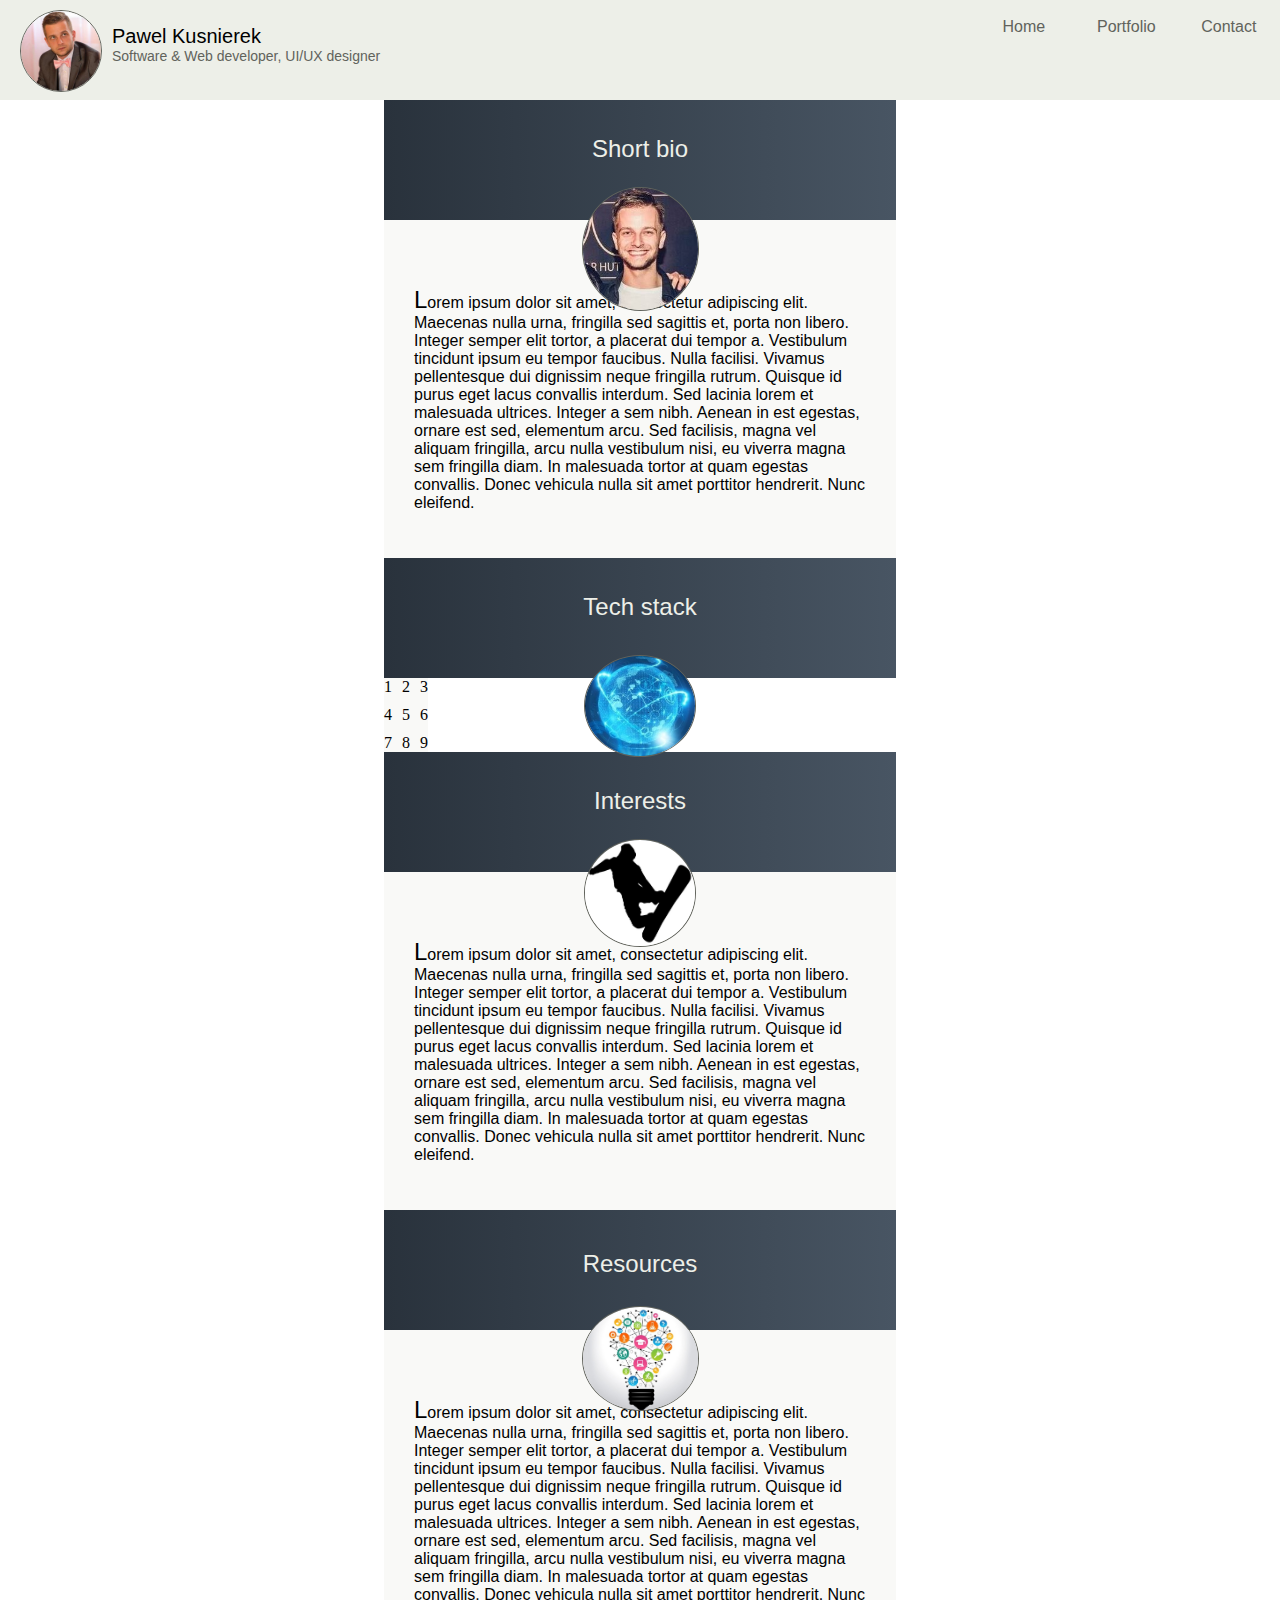
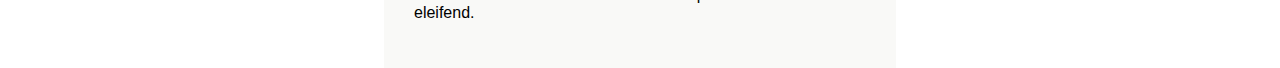
==== src/index.html @ 4362ddfb "setting up grid for display of tech stack" ====
<!DOCTYPE html>
<html>
<head>
    <title>Welcome - Pawel Kusnierek</title>
    <link rel="stylesheet" href="https://use.fontawesome.com/releases/v5.1.1/css/all.css"
          integrity="sha384-O8whS3fhG2OnA5Kas0Y9l3cfpmYjapjI0E4theH4iuMD+pLhbf6JI0jIMfYcK3yZ" crossorigin="anonymous">
    <link href="stylesheets/main.css" rel="stylesheet" type="text/css"/>
    <link rel='shortcut icon' type='image/x-icon' href='favicon.ico'/>
    <meta http-equiv="Content-type" content="text/html;charset=UTF-8">
    <meta name="description" content="Pawel Kusnierek, Kusnierek, Portfolio, Kusnier, P.Kusnierek, Pkusnierek"/>
    <meta name="keywords" content="Pawel Kusnierek, Kusnierek, Portfolio, Kusnier, P.Kusnierek, Pkusnierek"/>
    <meta name="robots" content="INDEX, NOFOLLOW"/>
    <meta name="author" content="Pawel Kusnierek"/>
</head>

<body>
<div class="mainWrapper">
    <header class="topHeader">

        <div class="headerImageContainer">
            <img class="headerImage" src="images/personal3.jpg">
        </div>

        <div class="nameJobWrapper">
            <p class="headerName">Pawel Kusnierek</p>
            <p class="headerJob">Software & Web developer, UI/UX designer</p>
        </div>

        <div class="contactLinks">
            <a class="socialIcon" href="https://www.facebook.com/Pkusnierek" title="Send me a message on facebook!">
                <i class="right fab fa-facebook"></i>
            </a>
            <a class="socialIcon" href="https://github.com/PawelKusnierek/" title="Check out my github profile">
                <i class="centre fab fa-github"></i>
            </a>
            <a class="socialIcon" href="https://www.linkedin.com/in/pkusnierek/" title="Get in touch on LinkedIn!">
                <i class="left fab fa-linkedin"></i>
            </a>
        </div>

        <div class="spacer">
        </div>

        <nav class="navigationContainer">
            <a class="headerButton" href="index.html">
                <i class="fas fa-home"></i>
                <span class="headerSpan">Home</span>
            </a>
            <a class="headerButton" href="index.html">
                <i class="fas fa-folder-open"></i>
                <span class="headerSpan">Portfolio</span>
            </a>
            <a class="headerButton" href="index.html">
                <i class="fas fa-comments"></i>
                <span class="headerSpan">Contact</span>
            </a>
        </nav>

    </header>
    <article class="bioContent">
        <div class="bioHeader">
            <h1>Short bio</h1>
            <img class="bioImage" src="images/personal1.jpg">
        </div>

        <div class="contentWrapper">
            <section class="content">
                <p>Lorem ipsum dolor sit amet, consectetur adipiscing elit. Maecenas nulla urna, fringilla sed sagittis
                    et,
                    porta non libero. Integer semper elit tortor, a placerat dui tempor a. Vestibulum tincidunt ipsum eu
                    tempor faucibus. Nulla facilisi. Vivamus pellentesque dui dignissim neque fringilla rutrum. Quisque
                    id
                    purus eget lacus convallis interdum. Sed lacinia lorem et malesuada ultrices. Integer a sem nibh.
                    Aenean
                    in est egestas, ornare est sed, elementum arcu. Sed facilisis, magna vel aliquam fringilla, arcu
                    nulla
                    vestibulum nisi, eu viverra magna sem fringilla diam. In malesuada tortor at quam egestas convallis.
                    Donec vehicula nulla sit amet porttitor hendrerit. Nunc eleifend.</p>
            </section>
        </div>

        <div class="techStack">
            <h1>Tech stack</h1>
            <img class="techStackImage" src="images/tech.jpg">
        </div>

        <div class="contentWrapper">
            <section class="content">
                <div class="grid-container">
                    <div class="grid-item">1</div>
                    <div class="grid-item">2</div>
                    <div class="grid-item">3</div>
                    <div class="grid-item">4</div>
                    <div class="grid-item">5</div>
                    <div class="grid-item">6</div>
                    <div class="grid-item">7</div>
                    <div class="grid-item">8</div>
                    <div class="grid-item">9</div>
                </div>
            </section>
        </div>

        <div class="other">
            <h1>Interests</h1>
            <img class="otherImage" src="images/snowboard.jpg">
        </div>

        <div class="contentWrapper">
            <section class="content">
                <p>Lorem ipsum dolor sit amet, consectetur adipiscing elit. Maecenas nulla urna, fringilla sed sagittis
                    et,
                    porta non libero. Integer semper elit tortor, a placerat dui tempor a. Vestibulum tincidunt ipsum eu
                    tempor faucibus. Nulla facilisi. Vivamus pellentesque dui dignissim neque fringilla rutrum. Quisque
                    id
                    purus eget lacus convallis interdum. Sed lacinia lorem et malesuada ultrices. Integer a sem nibh.
                    Aenean
                    in est egestas, ornare est sed, elementum arcu. Sed facilisis, magna vel aliquam fringilla, arcu
                    nulla
                    vestibulum nisi, eu viverra magna sem fringilla diam. In malesuada tortor at quam egestas convallis.
                    Donec vehicula nulla sit amet porttitor hendrerit. Nunc eleifend.</p>
            </section>
        </div>

        <div class="resources">
            <h1>Resources</h1>
            <img class="resourcesImage" src="images/resources.jpg">
        </div>

        <div class="contentWrapper">
            <section class="content">
                <p>Lorem ipsum dolor sit amet, consectetur adipiscing elit. Maecenas nulla urna, fringilla sed sagittis
                    et,
                    porta non libero. Integer semper elit tortor, a placerat dui tempor a. Vestibulum tincidunt ipsum eu
                    tempor faucibus. Nulla facilisi. Vivamus pellentesque dui dignissim neque fringilla rutrum. Quisque
                    id
                    purus eget lacus convallis interdum. Sed lacinia lorem et malesuada ultrices. Integer a sem nibh.
                    Aenean
                    in est egestas, ornare est sed, elementum arcu. Sed facilisis, magna vel aliquam fringilla, arcu
                    nulla
                    vestibulum nisi, eu viverra magna sem fringilla diam. In malesuada tortor at quam egestas convallis.
                    Donec vehicula nulla sit amet porttitor hendrerit. Nunc eleifend.</p>
            </section>
        </div>
    </article>

    <footer class="footer">

    </footer>
</div>
</body>
---- src/stylesheets/main.css ----
/* line 1, partials/_base.sass */
html, body {
  margin: 0;
  width: 100%;
  height: 100%;
}

/* line 6, partials/_base.sass */
.contentWrapper {
  width: 40%;
  border-radius: 5px;
  margin: 0 30% 0 30%;
  display: flex;
}

/* line 1, partials/_bio.sass */
.content {
  background-color: #f9f9f7;
}
/* line 3, partials/_bio.sass */
.content p {
  font-family: Nunito, sans-serif;
  padding: 50px 30px 30px 30px;
  font-size: 16px;
  font-size: 1rem;
  font-weight: 300;
}
/* line 4, partials/_bio.sass */
.content p::first-letter {
  font-size: 150%;
}

/* line 12, partials/_bio.sass */
.headerBio, .bioHeader h1, .techStack h1, .other h1, .resources h1 {
  margin: 35px 0 24px 0;
  font-family: Nunito, sans-serif;
  width: 100%;
  height: 50%;
  display: flex;
  justify-content: center;
  align-items: center;
  text-align: center;
  color: #edefe8;
  font-size: 24px;
  font-size: 1.5rem;
  font-weight: 300;
}

/* line 25, partials/_bio.sass */
.bioHeader, .techStack, .other, .resources {
  background: #485563;
  background: -webkit-linear-gradient(to right, #29323c, #485563);
  background: linear-gradient(to right, #29323c, #485563);
  display: flex;
  flex: 1;
  flex-direction: column;
  height: 120px;
  width: 40%;
  margin: 100px auto 0 auto;
}

/* line 38, partials/_bio.sass */
.bioImage, .techStackImage, .otherImage, .resourcesImage {
  margin: 0 auto 0 auto;
  border-radius: 50%;
  width: 115px;
  position: relative;
  border: 1px #61635c solid;
}

/* line 45, partials/_bio.sass */
.techStack, .other, .resources {
  margin: 0 auto 0 auto;
}

/* line 51, partials/_bio.sass */
.techStackImage {
  margin: 10px auto 0 auto;
  width: 110px;
}

/* line 61, partials/_bio.sass */
.otherImage {
  border: 1px #61635c solid;
  width: 110px;
}

/* line 68, partials/_bio.sass */
.resources h1 {
  margin: 40px 0 23px 0;
}

/* line 72, partials/_bio.sass */
.resourcesImage {
  margin: 5px auto 0 auto;
}

/* line 76, partials/_bio.sass */
.grid-container {
  display: grid;
  height: 100%;
  width: 33%;
  grid-template-columns: 1fr 1fr 1fr;
  grid-template-rows: 1fr 1fr 1fr;
  grid-template-areas: ". . ." ". . ." ". . .";
  grid-gap: 10px;
}

/* line 1, partials/_header.sass */
.topHeader {
  position: fixed;
  top: 0;
  display: flex;
  height: 100px;
  width: 100%;
  background-color: #edefe8;
  z-index: 100000;
}

/* line 10, partials/_header.sass */
.headerImageContainer {
  padding: 0 0 0 20px;
  position: relative;
}

/* line 14, partials/_header.sass */
.headerImage {
  display: inline-block;
  border-radius: 50%;
  margin: 10px 0 0 0;
  width: 80px;
  border: 1px #61635c solid;
}

/* line 21, partials/_header.sass */
.nameJobWrapper {
  display: inline-block;
  padding: 25px 0 0 10px;
  float: left;
  width: 38%;
}

/* line 27, partials/_header.sass */
.headerName {
  display: inline-block;
  margin: 0;
  font-family: Nunito, sans-serif;
  font-size: 20px;
  font-size: 1.25rem;
}

/* line 33, partials/_header.sass */
.headerJob {
  margin: 0;
  font-family: Nunito, sans-serif;
  font-size: 14px;
  font-size: 0.875rem;
  color: #61635c;
  padding: 0 0 20px 0;
}

/* line 40, partials/_header.sass */
.contactLinks {
  position: relative;
  display: flex;
  width: 13%;
}

/* line 45, partials/_header.sass */
.socialIcon {
  flex: 1;
  height: 70%;
  width: 100%;
  color: #61635c;
  text-decoration: none;
  font-size: 30px;
  font-size: 1.875rem;
}

/* line 53, partials/_header.sass */
i.fab {
  margin: 30px 0 0 0;
}
/* line 55, partials/_header.sass */
i.fab.right {
  float: right;
  height: 100%;
}
/* line 58, partials/_header.sass */
i.fab.left {
  height: 100%;
}
/* line 60, partials/_header.sass */
i.fab.centre {
  width: 100%;
  height: 100%;
  text-align: center;
}
/* line 64, partials/_header.sass */
i.fab.right:hover {
  color: #3B5998;
}
/* line 66, partials/_header.sass */
i.fab.left:hover {
  color: #0077B5;
}
/* line 68, partials/_header.sass */
i.fab.centre:hover {
  color: #c9510c;
}

/* line 71, partials/_header.sass */
.spacer {
  position: relative;
  display: flex;
  width: 19%;
}

/* line 76, partials/_header.sass */
.navigationContainer {
  position: relative;
  display: flex;
  width: 25%;
  float: right;
}

/* line 82, partials/_header.sass */
.headerButton {
  flex: 1;
  flex-direction: column;
  height: 100%;
  width: 100%;
  font-family: Nunito, sans-serif;
  font-size: 16px;
  color: #61635c;
  text-decoration: none;
}

/* line 92, partials/_header.sass */
i.fas {
  vertical-align: center;
  padding: 30px 0 0 45%;
}

/* line 96, partials/_header.sass */
span.headerSpan {
  display: block;
  text-align: center;
}

/* line 100, partials/_header.sass */
a.headerButton:hover {
  background-color: #e1e3dc;
}

@media only screen and (max-width: 1150px) {
  /* line 3, partials/_media.sass */
  .topHeader {
    height: 180px;
  }

  /* line 5, partials/_media.sass */
  .bioHeader, .techStack, .other, .resources {
    margin: 180px auto 0 auto;
    width: 100%;
  }

  /* line 8, partials/_media.sass */
  .headerImage {
    width: 0;
  }

  /* line 10, partials/_media.sass */
  .nameJobWrapper {
    width: 30%;
    padding: 30px 0 0 10px;
  }

  /* line 13, partials/_media.sass */
  .headerName {
    font-size: 36px;
    font-size: 2.25rem;
  }

  /* line 15, partials/_media.sass */
  .headerJob {
    font-size: 20px;
    font-size: 1.25rem;
  }

  /* line 17, partials/_media.sass */
  .contactLinks {
    width: 35%;
  }

  /* line 19, partials/_media.sass */
  .socialIcon {
    font-size: 46px;
    font-size: 2.875rem;
  }

  /* line 21, partials/_media.sass */
  .spacer {
    width: 0;
  }

  /* line 23, partials/_media.sass */
  .contentWrapper {
    width: 100%;
    margin: 0;
  }

  /* line 26, partials/_media.sass */
  .contactLinks {
    margin: 30px 0 0 0;
  }

  /* line 28, partials/_media.sass */
  .navigationContainer {
    margin: 30px 0 0 0;
    width: 34%;
  }

  /* line 31, partials/_media.sass */
  .headerButton {
    font-size: 24px;
    font-size: 1.5rem;
    padding: 0 15px 0 0;
  }

  /* line 34, partials/_media.sass */
  .techStack, .other, .resources, .other, .resources {
    width: 100%;
    margin: 0 auto 0 auto;
  }

  /* line 38, partials/_media.sass */
  .content p {
    padding: 60px 50px 0 80px;
  }
  /* line 39, partials/_media.sass */
  .content p::first-letter {
    font-size: 200%;
  }

  /* line 42, partials/_media.sass */
  .headerBio, .bioHeader h1, .techStack h1, .other h1, .resources h1 {
    font-size: 50px;
    font-size: 3.125rem;
    margin: 75px 0 45px 0;
  }

  /* line 45, partials/_media.sass */
  .bioHeader, .techStack, .other, .resources {
    height: 200px;
  }

  /* line 47, partials/_media.sass */
  .bioImage, .techStackImage, .otherImage, .resourcesImage {
    width: 150px;
  }
}
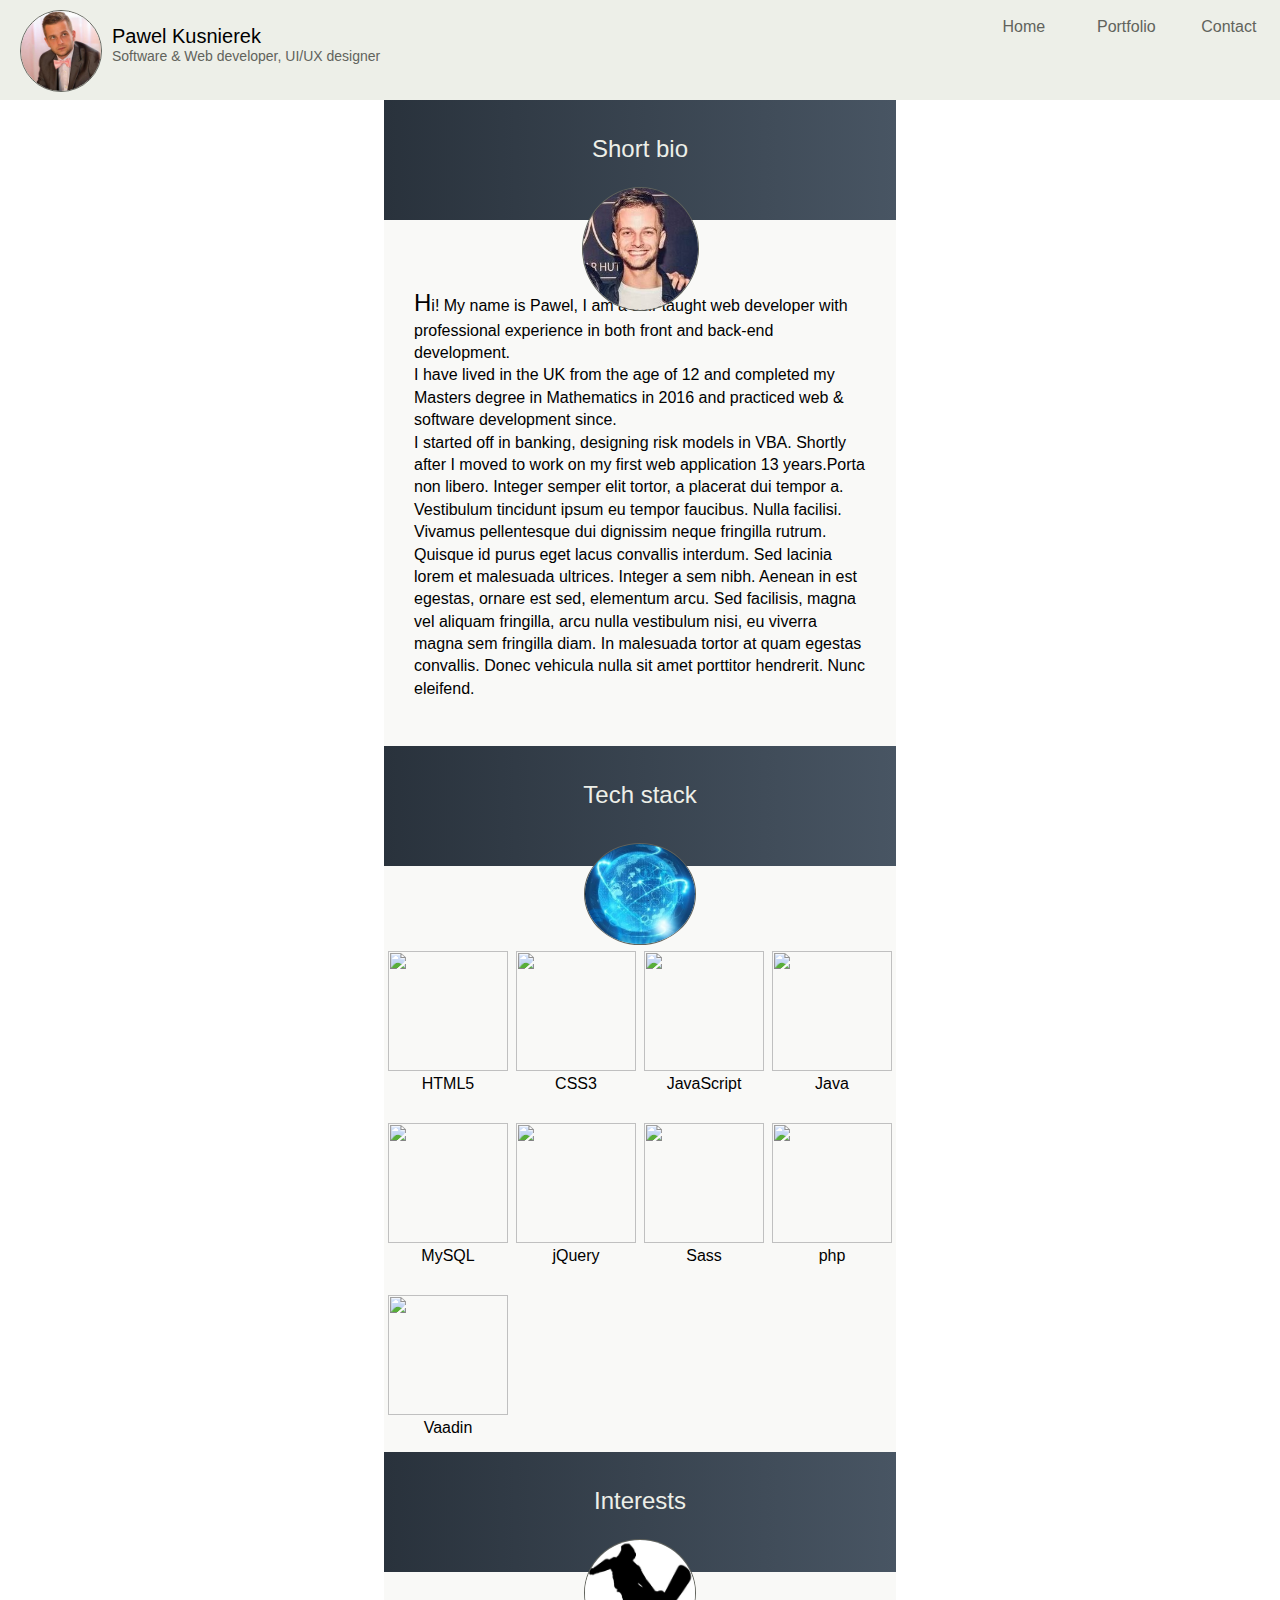
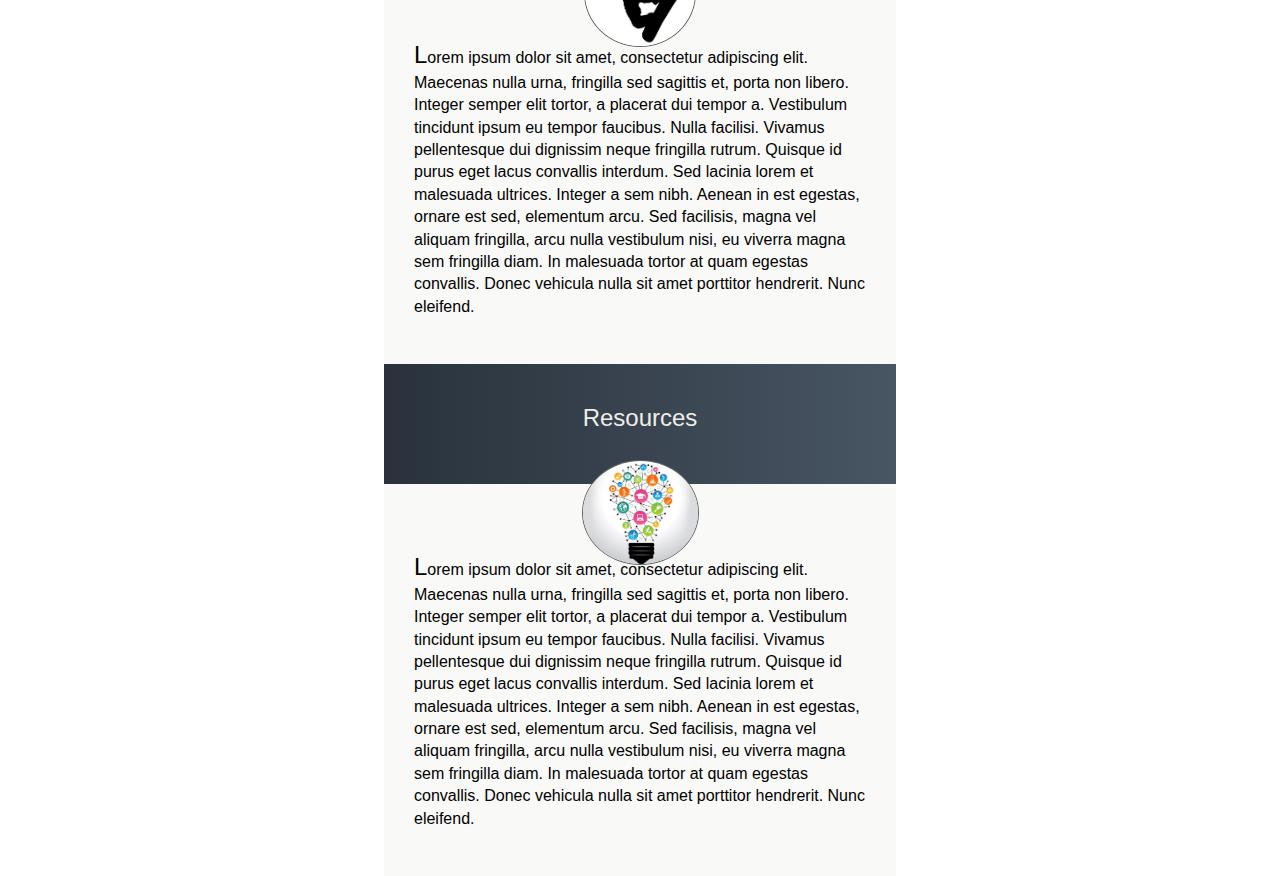
==== commit d2e4a87e: "preparing bio" ====
--- a/src/index.html
+++ b/src/index.html
@@ -65,9 +65,12 @@
 
         <div class="contentWrapper">
             <section class="content">
-                <p>Lorem ipsum dolor sit amet, consectetur adipiscing elit. Maecenas nulla urna, fringilla sed sagittis
-                    et,
-                    porta non libero. Integer semper elit tortor, a placerat dui tempor a. Vestibulum tincidunt ipsum eu
+                <p>Hi! My name is Pawel, I am a <b>self-taught</b> web developer with professional experience in both front and
+                    back-end development. <br>
+                    I have lived in the UK from the age of 12 and completed my <b>Masters</b> degree in
+                    <b>Mathematics</b> in 2016 and practiced web & software development since. <br>
+                    I started off in banking, designing risk models in VBA. Shortly after I moved to work on my first
+                    <b>web application</b> 13 years.Porta non libero. Integer semper elit tortor, a placerat dui tempor a. Vestibulum tincidunt ipsum eu
                     tempor faucibus. Nulla facilisi. Vivamus pellentesque dui dignissim neque fringilla rutrum. Quisque
                     id
                     purus eget lacus convallis interdum. Sed lacinia lorem et malesuada ultrices. Integer a sem nibh.
@@ -86,16 +89,16 @@
 
         <div class="contentWrapper">
             <section class="content">
-                <div class="grid-container">
-                    <div class="grid-item">1</div>
-                    <div class="grid-item">2</div>
-                    <div class="grid-item">3</div>
-                    <div class="grid-item">4</div>
-                    <div class="grid-item">5</div>
-                    <div class="grid-item">6</div>
-                    <div class="grid-item">7</div>
-                    <div class="grid-item">8</div>
-                    <div class="grid-item">9</div>
+                <div class="flex-container">
+                    <div class="flex-item"><img class="technologyImage" src="images/html.png"> <br> HTML5</div>
+                    <div class="flex-item"><img class="technologyImage" src="images/css3.png"> <br> CSS3</div>
+                    <div class="flex-item"><img class="technologyImage" src="images/javascript.png"> <br> JavaScript</div>
+                    <div class="flex-item"><img class="technologyImage" src="images/java.png"> <br> Java</div>
+                    <div class="flex-item"><img class="technologyImage" src="images/mysql.png"> <br> MySQL</div>
+                    <div class="flex-item"><img class="technologyImage" src="images/jquery.png"> <br> jQuery</div>
+                    <div class="flex-item"><img class="technologyImage" src="images/sass.png"> <br> Sass</div>
+                    <div class="flex-item"><img class="technologyImage" src="images/php.png"> <br> php</div>
+                    <div class="flex-item"><img class="technologyImage" src="images/vaadin.png"> <br> Vaadin</div>
                 </div>
             </section>
         </div>
--- a/src/stylesheets/main.css
+++ b/src/stylesheets/main.css
@@ -16,21 +16,23 @@
 /* line 1, partials/_bio.sass */
 .content {
   background-color: #f9f9f7;
-}
-/* line 3, partials/_bio.sass */
+  width: 100%;
+}
+/* line 4, partials/_bio.sass */
 .content p {
   font-family: Nunito, sans-serif;
   padding: 50px 30px 30px 30px;
   font-size: 16px;
   font-size: 1rem;
   font-weight: 300;
-}
-/* line 4, partials/_bio.sass */
+  line-height: 1.4;
+}
+/* line 5, partials/_bio.sass */
 .content p::first-letter {
   font-size: 150%;
 }
 
-/* line 12, partials/_bio.sass */
+/* line 14, partials/_bio.sass */
 .headerBio, .bioHeader h1, .techStack h1, .other h1, .resources h1 {
   margin: 35px 0 24px 0;
   font-family: Nunito, sans-serif;
@@ -46,7 +48,7 @@
   font-weight: 300;
 }
 
-/* line 25, partials/_bio.sass */
+/* line 27, partials/_bio.sass */
 .bioHeader, .techStack, .other, .resources {
   background: #485563;
   background: -webkit-linear-gradient(to right, #29323c, #485563);
@@ -59,7 +61,7 @@
   margin: 100px auto 0 auto;
 }
 
-/* line 38, partials/_bio.sass */
+/* line 40, partials/_bio.sass */
 .bioImage, .techStackImage, .otherImage, .resourcesImage {
   margin: 0 auto 0 auto;
   border-radius: 50%;
@@ -68,42 +70,63 @@
   border: 1px #61635c solid;
 }
 
-/* line 45, partials/_bio.sass */
+/* line 47, partials/_bio.sass */
 .techStack, .other, .resources {
   margin: 0 auto 0 auto;
 }
 
-/* line 51, partials/_bio.sass */
+/* line 53, partials/_bio.sass */
 .techStackImage {
   margin: 10px auto 0 auto;
   width: 110px;
 }
 
-/* line 61, partials/_bio.sass */
+/* line 63, partials/_bio.sass */
 .otherImage {
   border: 1px #61635c solid;
   width: 110px;
 }
 
-/* line 68, partials/_bio.sass */
+/* line 70, partials/_bio.sass */
 .resources h1 {
   margin: 40px 0 23px 0;
 }
 
-/* line 72, partials/_bio.sass */
+/* line 74, partials/_bio.sass */
 .resourcesImage {
   margin: 5px auto 0 auto;
 }
 
-/* line 76, partials/_bio.sass */
-.grid-container {
-  display: grid;
-  height: 100%;
-  width: 33%;
-  grid-template-columns: 1fr 1fr 1fr;
-  grid-template-rows: 1fr 1fr 1fr;
-  grid-template-areas: ". . ." ". . ." ". . .";
-  grid-gap: 10px;
+/* line 78, partials/_bio.sass */
+.flex-container {
+  display: -ms-flexbox;
+  display: -webkit-flex;
+  display: flex;
+  flex-direction: row;
+  flex-wrap: wrap;
+  justify-content: flex-start;
+  align-content: flex-start;
+  align-items: flex-start;
+  margin: 70px 0 0 0;
+}
+
+/* line 89, partials/_bio.sass */
+.flex-item {
+  width: 25%;
+  order: 0;
+  flex: 0 1 auto;
+  align-self: auto;
+  padding: 15px 0 15px 0;
+  text-align: center;
+  font-family: Nunito, sans-serif;
+  font-weight: 400;
+}
+
+/* line 99, partials/_bio.sass */
+.technologyImage {
+  margin: 0 auto 0 auto;
+  width: 120px;
+  height: 120px;
 }
 
 /* line 1, partials/_header.sass */
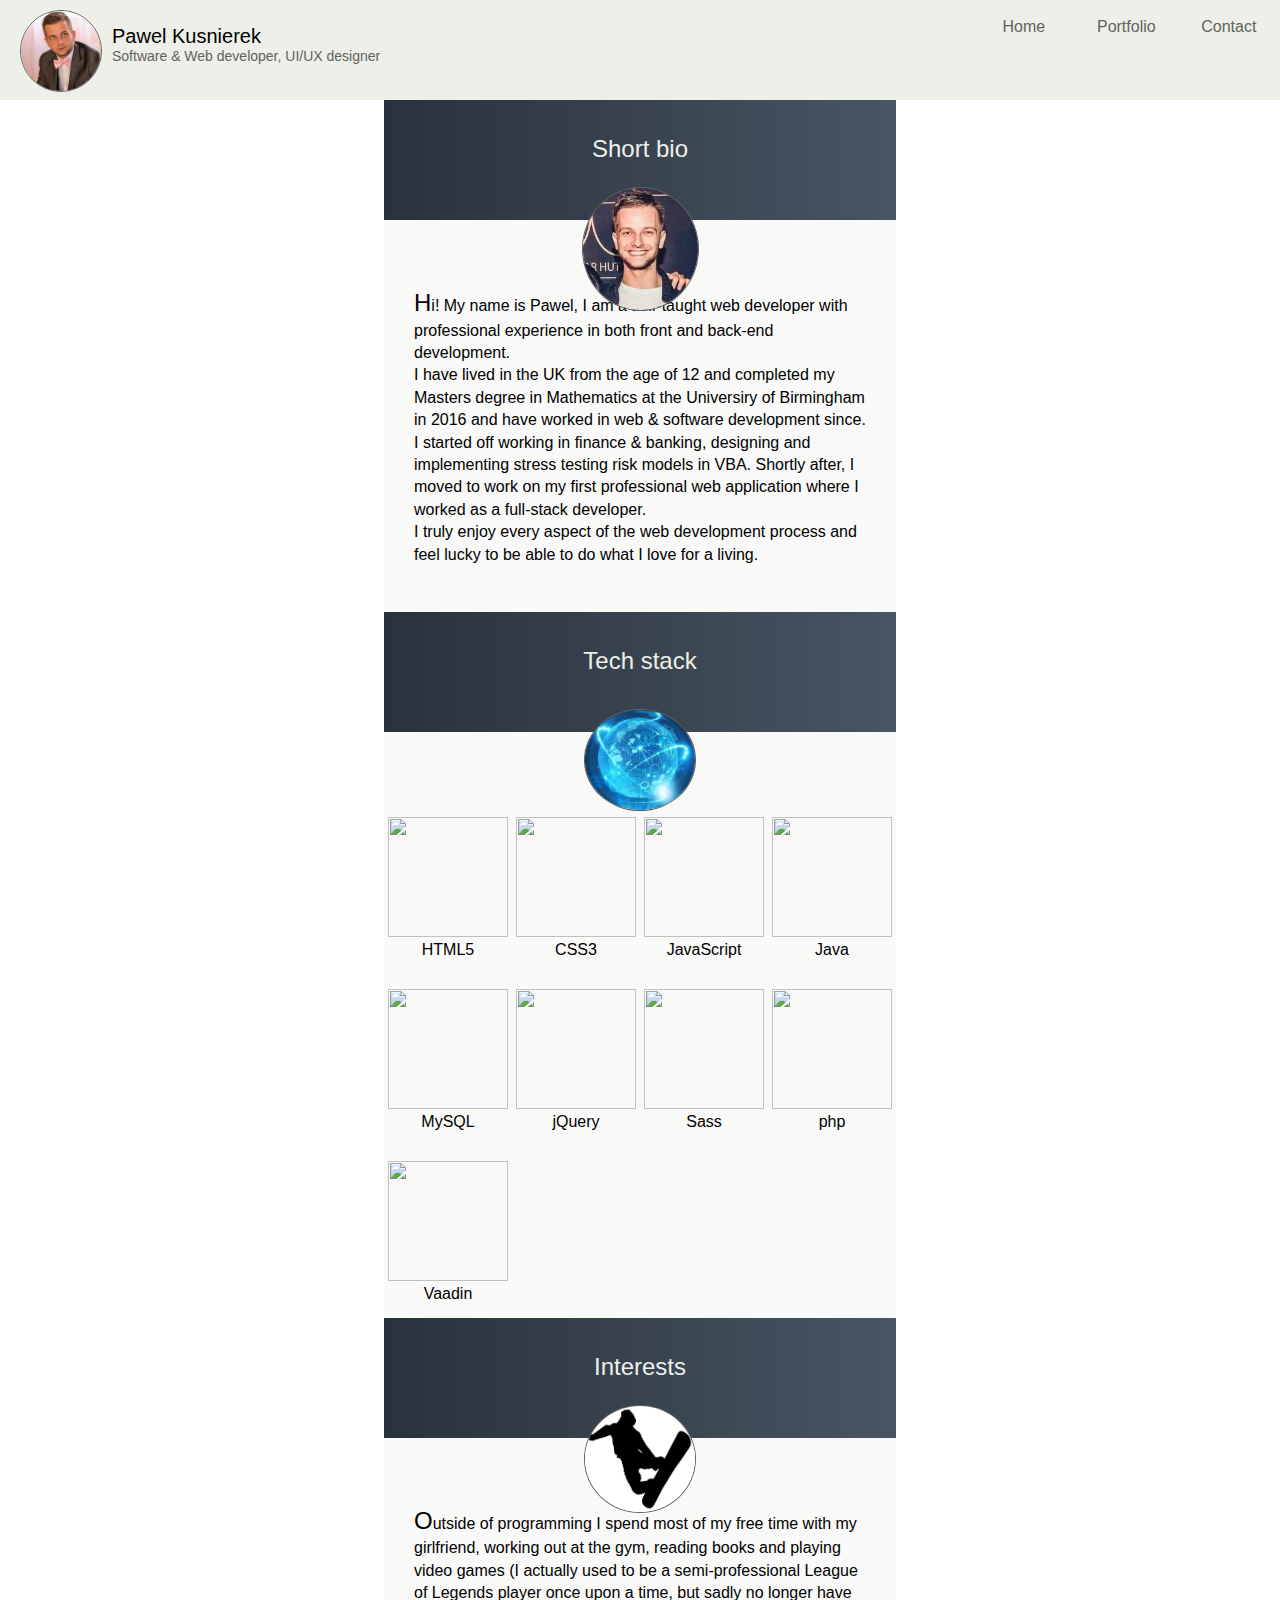
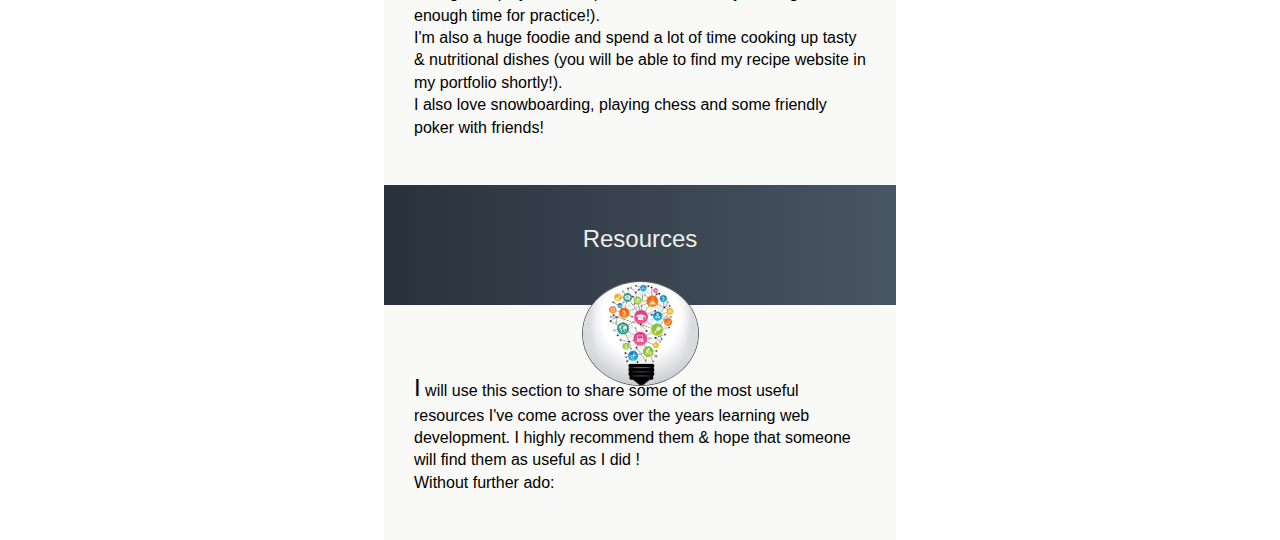
==== commit 1cff9162: "final bio fixes" ====
--- a/src/index.html
+++ b/src/index.html
@@ -65,20 +65,17 @@
 
         <div class="contentWrapper">
             <section class="content">
-                <p>Hi! My name is Pawel, I am a <b>self-taught</b> web developer with professional experience in both front and
+                <p>Hi! My name is Pawel, I am a <b>self-taught</b> web developer with professional experience in both
+                    front and
                     back-end development. <br>
                     I have lived in the UK from the age of 12 and completed my <b>Masters</b> degree in
-                    <b>Mathematics</b> in 2016 and practiced web & software development since. <br>
-                    I started off in banking, designing risk models in VBA. Shortly after I moved to work on my first
-                    <b>web application</b> 13 years.Porta non libero. Integer semper elit tortor, a placerat dui tempor a. Vestibulum tincidunt ipsum eu
-                    tempor faucibus. Nulla facilisi. Vivamus pellentesque dui dignissim neque fringilla rutrum. Quisque
-                    id
-                    purus eget lacus convallis interdum. Sed lacinia lorem et malesuada ultrices. Integer a sem nibh.
-                    Aenean
-                    in est egestas, ornare est sed, elementum arcu. Sed facilisis, magna vel aliquam fringilla, arcu
-                    nulla
-                    vestibulum nisi, eu viverra magna sem fringilla diam. In malesuada tortor at quam egestas convallis.
-                    Donec vehicula nulla sit amet porttitor hendrerit. Nunc eleifend.</p>
+                    <b>Mathematics</b> at the Universiry of Birmingham in 2016 and have worked in web & software
+                    development since. <br>
+                    I started off working in <b>finance & banking</b>, designing and implementing stress testing risk
+                    models in VBA. Shortly after, I moved to work on my first professional <b>web application</b> where
+                    I worked as a full-stack developer.<br>
+                    I truly enjoy every aspect of the web development process and feel lucky to be able to do what I
+                    love for a living.</p>
             </section>
         </div>
 
@@ -92,7 +89,8 @@
                 <div class="flex-container">
                     <div class="flex-item"><img class="technologyImage" src="images/html.png"> <br> HTML5</div>
                     <div class="flex-item"><img class="technologyImage" src="images/css3.png"> <br> CSS3</div>
-                    <div class="flex-item"><img class="technologyImage" src="images/javascript.png"> <br> JavaScript</div>
+                    <div class="flex-item"><img class="technologyImage" src="images/javascript.png"> <br> JavaScript
+                    </div>
                     <div class="flex-item"><img class="technologyImage" src="images/java.png"> <br> Java</div>
                     <div class="flex-item"><img class="technologyImage" src="images/mysql.png"> <br> MySQL</div>
                     <div class="flex-item"><img class="technologyImage" src="images/jquery.png"> <br> jQuery</div>
@@ -110,17 +108,12 @@
 
         <div class="contentWrapper">
             <section class="content">
-                <p>Lorem ipsum dolor sit amet, consectetur adipiscing elit. Maecenas nulla urna, fringilla sed sagittis
-                    et,
-                    porta non libero. Integer semper elit tortor, a placerat dui tempor a. Vestibulum tincidunt ipsum eu
-                    tempor faucibus. Nulla facilisi. Vivamus pellentesque dui dignissim neque fringilla rutrum. Quisque
-                    id
-                    purus eget lacus convallis interdum. Sed lacinia lorem et malesuada ultrices. Integer a sem nibh.
-                    Aenean
-                    in est egestas, ornare est sed, elementum arcu. Sed facilisis, magna vel aliquam fringilla, arcu
-                    nulla
-                    vestibulum nisi, eu viverra magna sem fringilla diam. In malesuada tortor at quam egestas convallis.
-                    Donec vehicula nulla sit amet porttitor hendrerit. Nunc eleifend.</p>
+                <p>Outside of programming I spend most of my free time with my girlfriend, working out at the gym,
+                    reading books and playing video games (I actually used to be a <b>semi-professional</b> League
+                    of Legends player once upon a time, but sadly no longer have enough time for practice!). <br>
+                    I'm also a huge <b>foodie</b> and spend a lot of time cooking up tasty & nutritional dishes (you will
+                    be able to find my <b>recipe website</b> in my portfolio shortly!). <br>I also love
+                    <b>snowboarding</b>, playing <b>chess</b> and some friendly <b>poker</b> with friends! </p>
             </section>
         </div>
 
@@ -131,17 +124,10 @@
 
         <div class="contentWrapper">
             <section class="content">
-                <p>Lorem ipsum dolor sit amet, consectetur adipiscing elit. Maecenas nulla urna, fringilla sed sagittis
-                    et,
-                    porta non libero. Integer semper elit tortor, a placerat dui tempor a. Vestibulum tincidunt ipsum eu
-                    tempor faucibus. Nulla facilisi. Vivamus pellentesque dui dignissim neque fringilla rutrum. Quisque
-                    id
-                    purus eget lacus convallis interdum. Sed lacinia lorem et malesuada ultrices. Integer a sem nibh.
-                    Aenean
-                    in est egestas, ornare est sed, elementum arcu. Sed facilisis, magna vel aliquam fringilla, arcu
-                    nulla
-                    vestibulum nisi, eu viverra magna sem fringilla diam. In malesuada tortor at quam egestas convallis.
-                    Donec vehicula nulla sit amet porttitor hendrerit. Nunc eleifend.</p>
+                <p>I will use this section to share some of the most useful resources I've come across over the years
+                    learning web development. I highly recommend them & hope that someone will find them as useful as I
+                    did !
+                    <br> Without further ado:</p>
             </section>
         </div>
     </article>
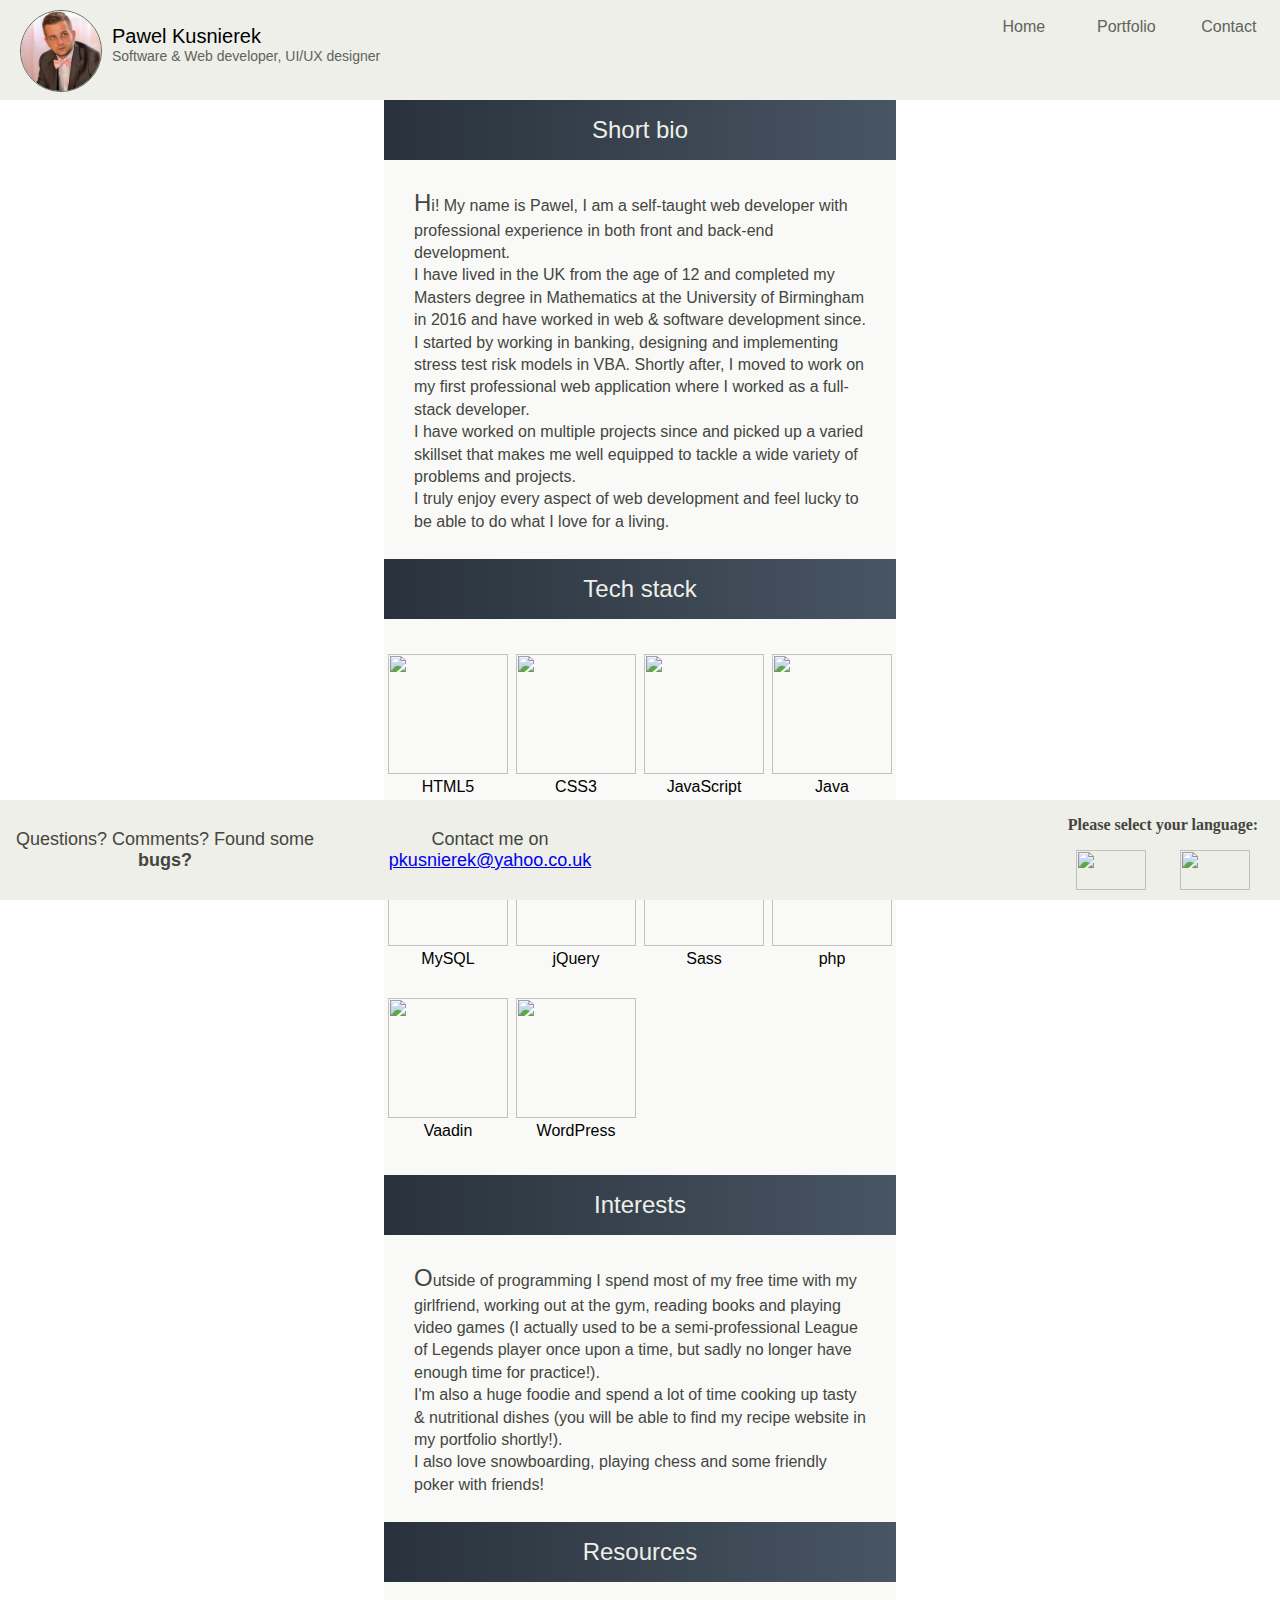
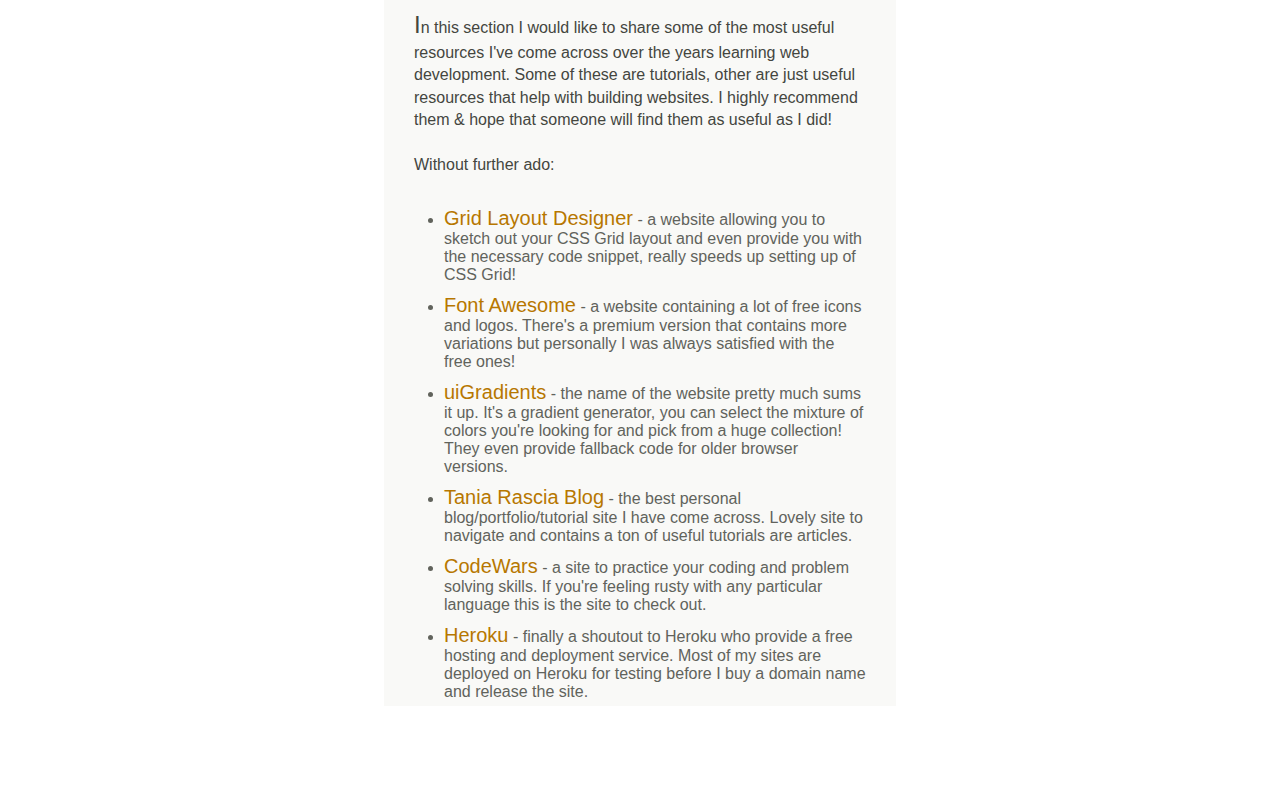
==== commit 56c3368f: "removing photos and reducing bio headers heights" ====
--- a/src/index.html
+++ b/src/index.html
@@ -14,53 +14,53 @@
 </head>
 
 <body>
+
+<header class="topHeader">
+
+    <div class="headerImageContainer">
+        <img class="headerImage" src="images/personal3.jpg">
+    </div>
+
+    <div class="nameJobWrapper">
+        <p class="headerName">Pawel Kusnierek</p>
+        <p class="headerJob">Software & Web developer, UI/UX designer</p>
+    </div>
+
+    <div class="contactLinks">
+        <a class="socialIcon" href="https://www.facebook.com/Pkusnierek" title="Send me a message on Facebook!">
+            <i class="right fab fa-facebook"></i>
+        </a>
+        <a class="socialIcon" href="https://github.com/PawelKusnierek/" title="Check out my GitHub profile">
+            <i class="centre fab fa-github"></i>
+        </a>
+        <a class="socialIcon" href="https://www.linkedin.com/in/pkusnierek/" title="Get in touch on LinkedIn!">
+            <i class="left fab fa-linkedin"></i>
+        </a>
+    </div>
+
+    <div class="spacer">
+    </div>
+
+    <nav class="navigationContainer">
+        <a class="headerButton" href="index.html">
+            <i class="fas fa-home"></i>
+            <span class="headerSpan">Home</span>
+        </a>
+        <a class="headerButton" href="index.html">
+            <i class="fas fa-folder-open"></i>
+            <span class="headerSpan">Portfolio</span>
+        </a>
+        <a class="headerButton" href="index.html">
+            <i class="fas fa-comments"></i>
+            <span class="headerSpan">Contact</span>
+        </a>
+    </nav>
+</header>
+
 <div class="mainWrapper">
-    <header class="topHeader">
-
-        <div class="headerImageContainer">
-            <img class="headerImage" src="images/personal3.jpg">
-        </div>
-
-        <div class="nameJobWrapper">
-            <p class="headerName">Pawel Kusnierek</p>
-            <p class="headerJob">Software & Web developer, UI/UX designer</p>
-        </div>
-
-        <div class="contactLinks">
-            <a class="socialIcon" href="https://www.facebook.com/Pkusnierek" title="Send me a message on facebook!">
-                <i class="right fab fa-facebook"></i>
-            </a>
-            <a class="socialIcon" href="https://github.com/PawelKusnierek/" title="Check out my github profile">
-                <i class="centre fab fa-github"></i>
-            </a>
-            <a class="socialIcon" href="https://www.linkedin.com/in/pkusnierek/" title="Get in touch on LinkedIn!">
-                <i class="left fab fa-linkedin"></i>
-            </a>
-        </div>
-
-        <div class="spacer">
-        </div>
-
-        <nav class="navigationContainer">
-            <a class="headerButton" href="index.html">
-                <i class="fas fa-home"></i>
-                <span class="headerSpan">Home</span>
-            </a>
-            <a class="headerButton" href="index.html">
-                <i class="fas fa-folder-open"></i>
-                <span class="headerSpan">Portfolio</span>
-            </a>
-            <a class="headerButton" href="index.html">
-                <i class="fas fa-comments"></i>
-                <span class="headerSpan">Contact</span>
-            </a>
-        </nav>
-
-    </header>
     <article class="bioContent">
         <div class="bioHeader">
             <h1>Short bio</h1>
-            <img class="bioImage" src="images/personal1.jpg">
         </div>
 
         <div class="contentWrapper">
@@ -69,19 +69,21 @@
                     front and
                     back-end development. <br>
                     I have lived in the UK from the age of 12 and completed my <b>Masters</b> degree in
-                    <b>Mathematics</b> at the Universiry of Birmingham in 2016 and have worked in web & software
+                    <b>Mathematics</b> at the University of Birmingham in 2016 and have worked in web & software
                     development since. <br>
-                    I started off working in <b>finance & banking</b>, designing and implementing stress testing risk
+                    I started by working in <b>banking</b>, designing and implementing <b>stress test</b> risk
                     models in VBA. Shortly after, I moved to work on my first professional <b>web application</b> where
                     I worked as a full-stack developer.<br>
-                    I truly enjoy every aspect of the web development process and feel lucky to be able to do what I
+                    I have worked on <b>multiple projects</b> since and picked up a varied skillset that makes me well
+                    equipped
+                    to tackle a wide variety of problems and projects. <br>
+                    I truly enjoy every aspect of web development and feel lucky to be able to do what I
                     love for a living.</p>
             </section>
         </div>
 
         <div class="techStack">
             <h1>Tech stack</h1>
-            <img class="techStackImage" src="images/tech.jpg">
         </div>
 
         <div class="contentWrapper">
@@ -97,13 +99,13 @@
                     <div class="flex-item"><img class="technologyImage" src="images/sass.png"> <br> Sass</div>
                     <div class="flex-item"><img class="technologyImage" src="images/php.png"> <br> php</div>
                     <div class="flex-item"><img class="technologyImage" src="images/vaadin.png"> <br> Vaadin</div>
+                    <div class="flex-item"><img class="technologyImage" src="images/wordpress.png"> <br> WordPress</div>
                 </div>
             </section>
         </div>
 
         <div class="other">
             <h1>Interests</h1>
-            <img class="otherImage" src="images/snowboard.jpg">
         </div>
 
         <div class="contentWrapper">
@@ -111,7 +113,8 @@
                 <p>Outside of programming I spend most of my free time with my girlfriend, working out at the gym,
                     reading books and playing video games (I actually used to be a <b>semi-professional</b> League
                     of Legends player once upon a time, but sadly no longer have enough time for practice!). <br>
-                    I'm also a huge <b>foodie</b> and spend a lot of time cooking up tasty & nutritional dishes (you will
+                    I'm also a huge <b>foodie</b> and spend a lot of time cooking up tasty & nutritional dishes (you
+                    will
                     be able to find my <b>recipe website</b> in my portfolio shortly!). <br>I also love
                     <b>snowboarding</b>, playing <b>chess</b> and some friendly <b>poker</b> with friends! </p>
             </section>
@@ -119,21 +122,76 @@
 
         <div class="resources">
             <h1>Resources</h1>
-            <img class="resourcesImage" src="images/resources.jpg">
         </div>
 
         <div class="contentWrapper">
             <section class="content">
-                <p>I will use this section to share some of the most useful resources I've come across over the years
-                    learning web development. I highly recommend them & hope that someone will find them as useful as I
-                    did !
-                    <br> Without further ado:</p>
+                <p>In this section I would like to share some of the most useful resources I've come across over the
+                    years learning web development. Some of these are tutorials, other are just useful resources that
+                    help with building websites. I highly recommend them & hope that someone will find them as useful as
+                    I did!<br> <br>
+                    Without further ado:</p>
+                <section class="resourcesWrapper">
+                    <ul class="resourcesContainer">
+                        <li class="resourcesText"><a class="resourcesLink" href="https://www.layoutit.com/grid">Grid
+                            Layout Designer</a>
+                            - a website allowing you to sketch out your CSS Grid layout and even provide you with the
+                            necessary code snippet, really speeds up setting up of CSS Grid!
+                        </li>
+                        <li class="resourcesText"><a class="resourcesLink" href="https://fontawesome.com">Font
+                            Awesome</a>
+                            - a website containing a lot of free icons and logos. There's a premium version that
+                            contains
+                            more variations but personally I was always satisfied with the free ones!
+                        </li>
+                        <li class="resourcesText"><a class="resourcesLink"
+                                                     href="https://uigradients.com">uiGradients</a>
+                            - the name of the website pretty much sums it up. It's a gradient generator, you can select
+                            the
+                            mixture of colors you're looking for and pick from a huge collection! They even provide
+                            fallback code for older browser versions.
+                        </li>
+                        <li class="resourcesText"><a class="resourcesLink" href="https://www.taniarascia.com">Tania
+                            Rascia Blog</a>
+                            - the best personal blog/portfolio/tutorial site I have come across. Lovely site to navigate
+                            and
+                            contains a ton of useful tutorials are articles.
+                        </li>
+                        <li class="resourcesText"><a class="resourcesLink" href="https://www.codewars.com">CodeWars</a>
+                            - a site to practice your coding and problem solving skills. If you're feeling rusty with
+                            any
+                            particular language this is the site to check out.
+                        </li>
+                        <li class="resourcesText"><a class="resourcesLink"
+                                                     href="https://dashboard.heroku.com">Heroku</a>
+                            - finally a shoutout to Heroku who provide a free hosting and deployment service. Most of my
+                            sites
+                            are deployed on Heroku for testing before I buy a domain name and release the site.
+                        </li>
+                    </ul>
+                </section>
             </section>
         </div>
     </article>
+</div>
 
-    <footer class="footer">
+<footer class="footer">
+    <div class="footerContactContainer">
+        <p class="footerQuestions">Questions? Comments? Found some <b>bugs?</b></p>
+        <p class="footerContact">Contact me on <a href="mailto:pkusnierek@yahoo.co.uk">pkusnierek@yahoo.co.uk</a></p>
+    </div>
 
-    </footer>
-</div>
+    <div class="footerPreferencesContainer">
+        <div class="languageContainer">
+            <div cladd="textContainer">
+                <p class="languageText">Please select your language:</p>
+            </div>
+            <div class="flagContainer">
+                <a href="index.html"><img class="languageFlag" src="images/polish.png"></a>
+                <img class="languageFlag" src="images/british.png">
+            </div>
+        </div>
+    </div>
+</footer>
+
 </body>--- a/src/stylesheets/main.css
+++ b/src/stylesheets/main.css
@@ -6,6 +6,11 @@
 }
 
 /* line 6, partials/_base.sass */
+.mainWrapper {
+  padding-bottom: 100px;
+}
+
+/* line 10, partials/_base.sass */
 .contentWrapper {
   width: 40%;
   border-radius: 5px;
@@ -21,7 +26,8 @@
 /* line 4, partials/_bio.sass */
 .content p {
   font-family: Nunito, sans-serif;
-  padding: 50px 30px 30px 30px;
+  color: #44463f;
+  padding: 10px 30px 10px 30px;
   font-size: 16px;
   font-size: 1rem;
   font-weight: 300;
@@ -32,12 +38,10 @@
   font-size: 150%;
 }
 
-/* line 14, partials/_bio.sass */
+/* line 15, partials/_bio.sass */
 .headerBio, .bioHeader h1, .techStack h1, .other h1, .resources h1 {
-  margin: 35px 0 24px 0;
-  font-family: Nunito, sans-serif;
-  width: 100%;
-  height: 50%;
+  font-family: Nunito, sans-serif;
+  width: 100%;
   display: flex;
   justify-content: center;
   align-items: center;
@@ -48,7 +52,7 @@
   font-weight: 300;
 }
 
-/* line 27, partials/_bio.sass */
+/* line 26, partials/_bio.sass */
 .bioHeader, .techStack, .other, .resources {
   background: #485563;
   background: -webkit-linear-gradient(to right, #29323c, #485563);
@@ -56,13 +60,13 @@
   display: flex;
   flex: 1;
   flex-direction: column;
-  height: 120px;
+  height: 60px;
   width: 40%;
   margin: 100px auto 0 auto;
 }
 
 /* line 40, partials/_bio.sass */
-.bioImage, .techStackImage, .otherImage, .resourcesImage {
+.bioImage {
   margin: 0 auto 0 auto;
   border-radius: 50%;
   width: 115px;
@@ -75,29 +79,7 @@
   margin: 0 auto 0 auto;
 }
 
-/* line 53, partials/_bio.sass */
-.techStackImage {
-  margin: 10px auto 0 auto;
-  width: 110px;
-}
-
 /* line 63, partials/_bio.sass */
-.otherImage {
-  border: 1px #61635c solid;
-  width: 110px;
-}
-
-/* line 70, partials/_bio.sass */
-.resources h1 {
-  margin: 40px 0 23px 0;
-}
-
-/* line 74, partials/_bio.sass */
-.resourcesImage {
-  margin: 5px auto 0 auto;
-}
-
-/* line 78, partials/_bio.sass */
 .flex-container {
   display: -ms-flexbox;
   display: -webkit-flex;
@@ -107,10 +89,10 @@
   justify-content: flex-start;
   align-content: flex-start;
   align-items: flex-start;
-  margin: 70px 0 0 0;
-}
-
-/* line 89, partials/_bio.sass */
+  margin: 20px 0 20px 0;
+}
+
+/* line 74, partials/_bio.sass */
 .flex-item {
   width: 25%;
   order: 0;
@@ -122,11 +104,40 @@
   font-weight: 400;
 }
 
-/* line 99, partials/_bio.sass */
+/* line 84, partials/_bio.sass */
 .technologyImage {
   margin: 0 auto 0 auto;
   width: 120px;
   height: 120px;
+}
+
+/* line 89, partials/_bio.sass */
+.resourcesContainer {
+  margin: 0 30px 0 20px;
+}
+
+/* line 92, partials/_bio.sass */
+.resourcesLink {
+  font-family: Nunito, sans-serif;
+  text-decoration: none;
+  color: #b77700;
+  font-size: 20px;
+  font-size: 1.25rem;
+  padding: 5px 0 5px 0;
+}
+/* line 98, partials/_bio.sass */
+.resourcesLink:hover {
+  color: #e79700;
+}
+
+/* line 101, partials/_bio.sass */
+.resourcesText {
+  font-family: Nunito, sans-serif;
+  text-decoration: none;
+  color: #61635c;
+  font-size: 16px;
+  font-size: 1rem;
+  padding: 5px 0 5px 0;
 }
 
 /* line 1, partials/_header.sass */
@@ -276,6 +287,74 @@
   background-color: #e1e3dc;
 }
 
+/* line 1, partials/_footer.sass */
+.footer {
+  position: fixed;
+  left: 0;
+  bottom: 0;
+  width: 100%;
+  text-align: center;
+  height: 100px;
+  display: flex;
+  background-color: #edefe8;
+  z-index: 100000;
+}
+
+/* line 12, partials/_footer.sass */
+.footerContactContainer {
+  width: 50%;
+  display: flex;
+  align-items: center;
+  justify-content: center;
+}
+
+/* line 18, partials/_footer.sass */
+.footerPreferencesContainer {
+  width: 50%;
+}
+
+/* line 21, partials/_footer.sass */
+.footerQuestions {
+  display: inline-block;
+  font-family: Nunito, sans-serif;
+  font-size: 18px;
+  font-size: 1.125rem;
+  color: #44463f;
+}
+
+/* line 27, partials/_footer.sass */
+.footerContact {
+  font-family: Nunito, sans-serif;
+  font-size: 18px;
+  font-size: 1.125rem;
+  padding: 0 0 0 10px;
+  color: #44463f;
+}
+
+/* line 33, partials/_footer.sass */
+p.footerContact {
+  display: block;
+}
+
+/* line 36, partials/_footer.sass */
+.languageContainer {
+  display: inline-block;
+  float: right;
+  font-size: 16px;
+  font-size: 1rem;
+  font-weight: bold;
+  color: #44463f;
+  margin: 0 15px 0 0;
+}
+
+/* line 44, partials/_footer.sass */
+.languageFlag {
+  margin: 0 auto 0 auto;
+  width: 70px;
+  height: 40px;
+  padding: 0 15px 0 15px;
+}
+
 @media only screen and (max-width: 1150px) {
   /* line 3, partials/_media.sass */
   .topHeader {
@@ -359,7 +438,7 @@
 
   /* line 38, partials/_media.sass */
   .content p {
-    padding: 60px 50px 0 80px;
+    padding: 10px 50px 0 40px;
   }
   /* line 39, partials/_media.sass */
   .content p::first-letter {
@@ -368,18 +447,17 @@
 
   /* line 42, partials/_media.sass */
   .headerBio, .bioHeader h1, .techStack h1, .other h1, .resources h1 {
-    font-size: 50px;
-    font-size: 3.125rem;
-    margin: 75px 0 45px 0;
-  }
-
-  /* line 45, partials/_media.sass */
+    font-size: 60px;
+    font-size: 3.75rem;
+  }
+
+  /* line 44, partials/_media.sass */
   .bioHeader, .techStack, .other, .resources {
-    height: 200px;
-  }
-
-  /* line 47, partials/_media.sass */
-  .bioImage, .techStackImage, .otherImage, .resourcesImage {
+    height: 120px;
+  }
+
+  /* line 46, partials/_media.sass */
+  .bioImage {
     width: 150px;
   }
 }
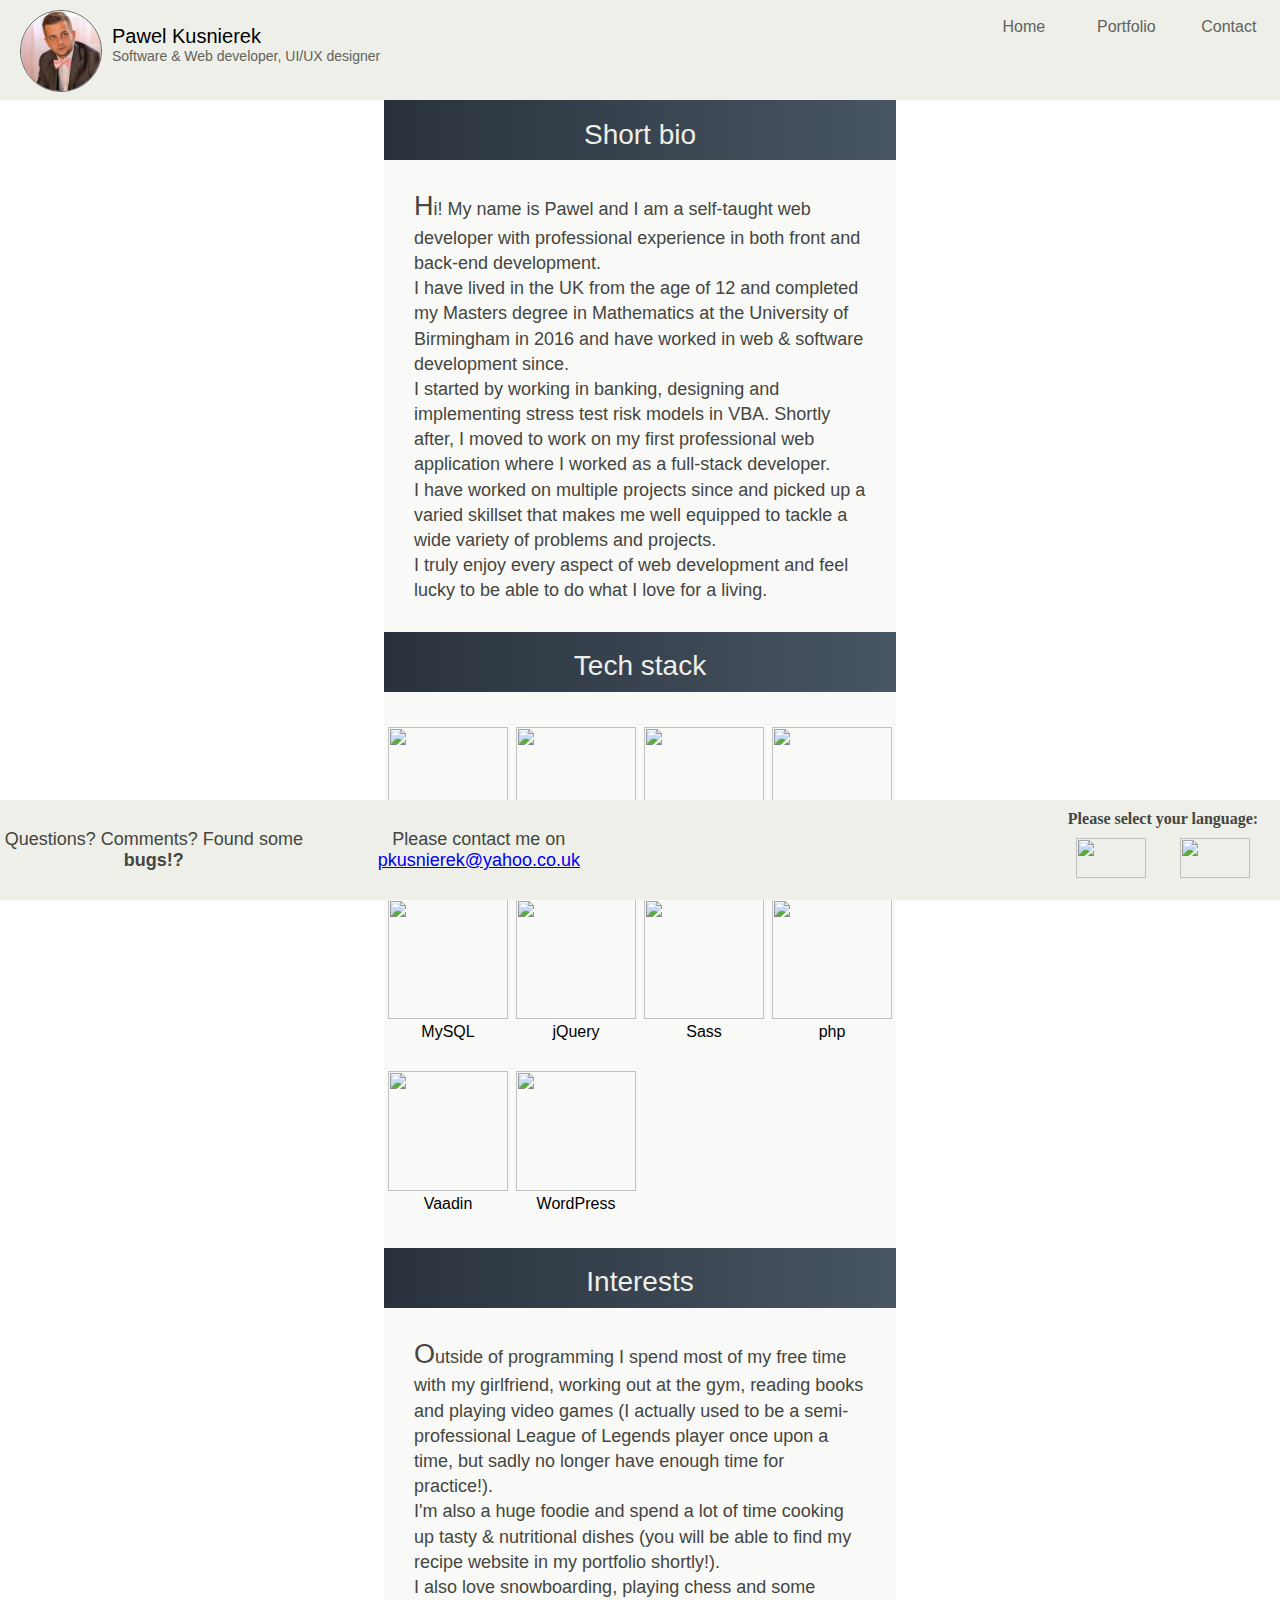
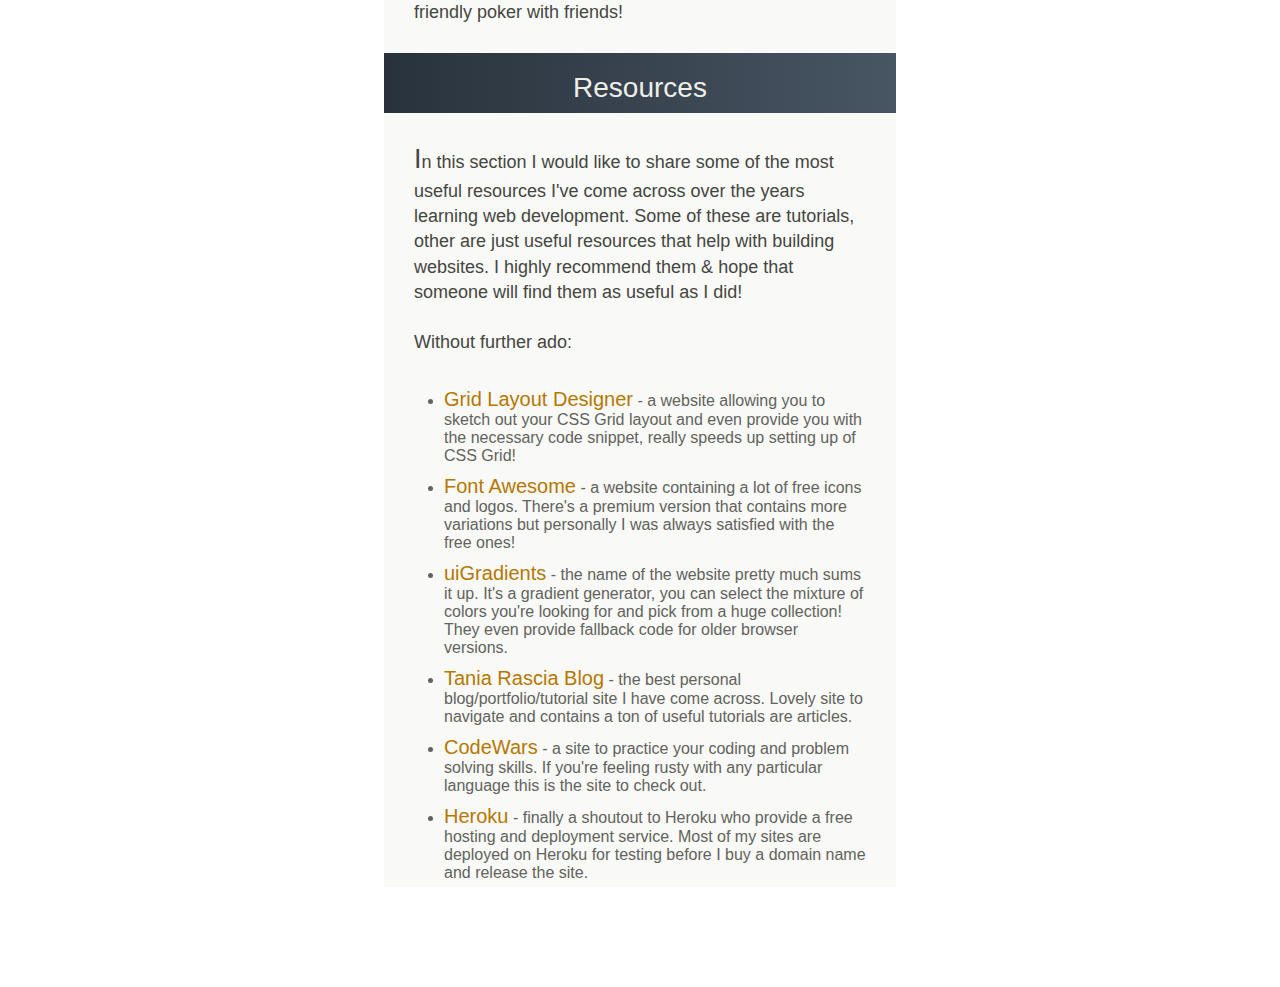
==== commit 4a265d26: "slight spacing fixes to footer" ====
--- a/src/index.html
+++ b/src/index.html
@@ -65,9 +65,8 @@
 
         <div class="contentWrapper">
             <section class="content">
-                <p>Hi! My name is Pawel, I am a <b>self-taught</b> web developer with professional experience in both
-                    front and
-                    back-end development. <br>
+                <p>Hi! My name is Pawel and I am a <b>self-taught</b> web developer with professional experience in both
+                    front and back-end development. <br>
                     I have lived in the UK from the age of 12 and completed my <b>Masters</b> degree in
                     <b>Mathematics</b> at the University of Birmingham in 2016 and have worked in web & software
                     development since. <br>
@@ -177,8 +176,8 @@
 
 <footer class="footer">
     <div class="footerContactContainer">
-        <p class="footerQuestions">Questions? Comments? Found some <b>bugs?</b></p>
-        <p class="footerContact">Contact me on <a href="mailto:pkusnierek@yahoo.co.uk">pkusnierek@yahoo.co.uk</a></p>
+        <p class="footerQuestions">Questions? Comments? Found some <b>bugs!?</b></p>
+        <p class="footerContact">Please contact me on <a href="mailto:pkusnierek@yahoo.co.uk">pkusnierek@yahoo.co.uk</a></p>
     </div>
 
     <div class="footerPreferencesContainer">
@@ -188,7 +187,7 @@
             </div>
             <div class="flagContainer">
                 <a href="index.html"><img class="languageFlag" src="images/polish.png"></a>
-                <img class="languageFlag" src="images/british.png">
+                <a href="index.html"><img class="languageFlag" src="images/british.png"></a>
             </div>
         </div>
     </div>
--- a/src/stylesheets/main.css
+++ b/src/stylesheets/main.css
@@ -28,8 +28,8 @@
   font-family: Nunito, sans-serif;
   color: #44463f;
   padding: 10px 30px 10px 30px;
-  font-size: 16px;
-  font-size: 1rem;
+  font-size: 18px;
+  font-size: 1.125rem;
   font-weight: 300;
   line-height: 1.4;
 }
@@ -47,8 +47,8 @@
   align-items: center;
   text-align: center;
   color: #edefe8;
-  font-size: 24px;
-  font-size: 1.5rem;
+  font-size: 28px;
+  font-size: 1.75rem;
   font-weight: 300;
 }
 
@@ -337,6 +337,11 @@
 }
 
 /* line 36, partials/_footer.sass */
+.languageText {
+  margin: 10px 0 10px 0;
+}
+
+/* line 39, partials/_footer.sass */
 .languageContainer {
   display: inline-block;
   float: right;
@@ -347,7 +352,7 @@
   margin: 0 15px 0 0;
 }
 
-/* line 44, partials/_footer.sass */
+/* line 47, partials/_footer.sass */
 .languageFlag {
   margin: 0 auto 0 auto;
   width: 70px;
@@ -460,4 +465,15 @@
   .bioImage {
     width: 150px;
   }
-}
+
+  /* line 48, partials/_media.sass */
+  .flex-item {
+    width: 33%;
+  }
+
+  /* line 50, partials/_media.sass */
+  .technologyImage {
+    width: 160px;
+    height: 160px;
+  }
+}
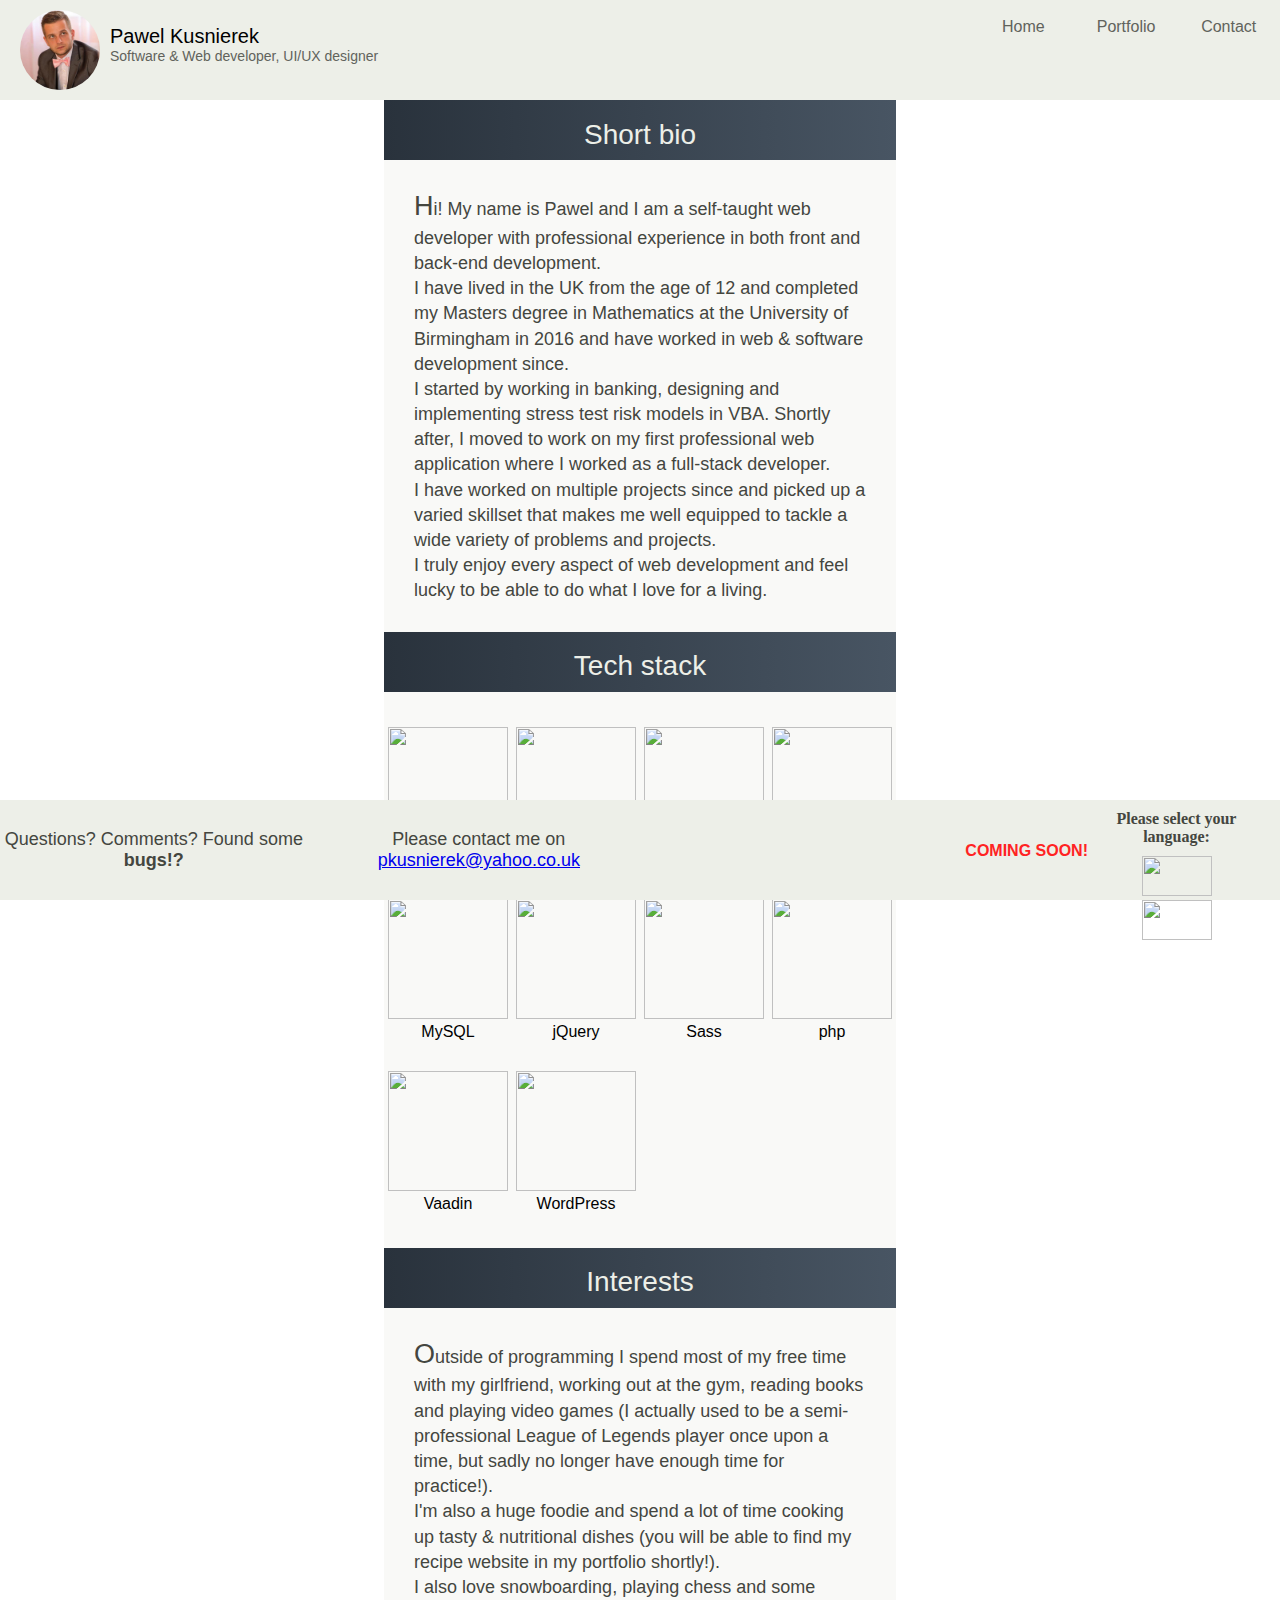
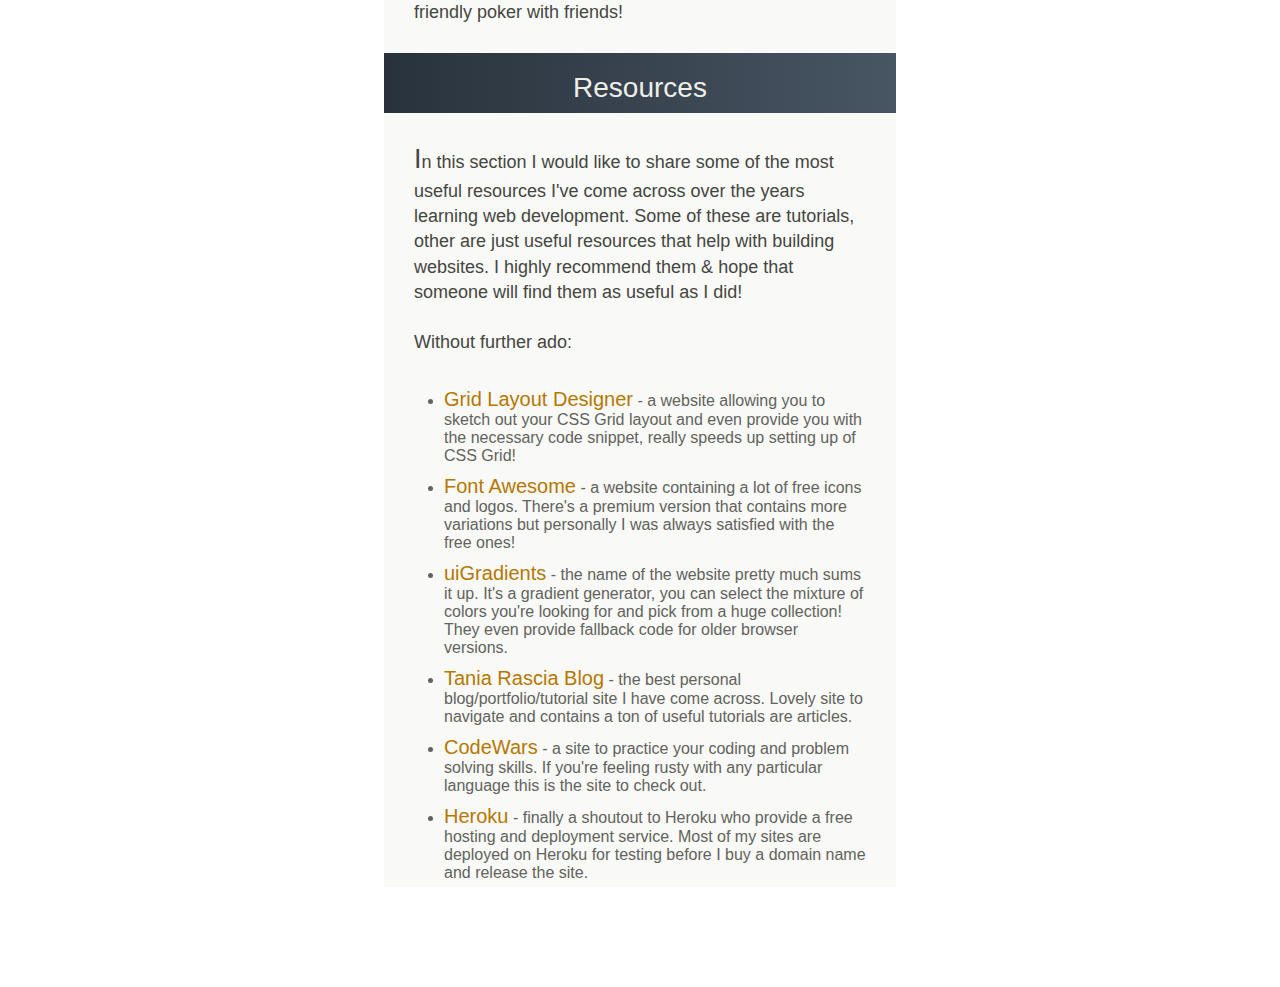
==== commit cc6d2565: "finalised footer" ====
--- a/src/index.html
+++ b/src/index.html
@@ -180,14 +180,20 @@
         <p class="footerContact">Please contact me on <a href="mailto:pkusnierek@yahoo.co.uk">pkusnierek@yahoo.co.uk</a></p>
     </div>
 
+    <div class="comingSoon">
+        <div class="comingSoonText">COMING SOON!</div>
+    </div>
+
     <div class="footerPreferencesContainer">
         <div class="languageContainer">
-            <div cladd="textContainer">
+            <div class="textContainer">
                 <p class="languageText">Please select your language:</p>
             </div>
             <div class="flagContainer">
-                <a href="index.html"><img class="languageFlag" src="images/polish.png"></a>
-                <a href="index.html"><img class="languageFlag" src="images/british.png"></a>
+                <!--<a href="index.html"><img class="languageFlag" src="images/polish.png"></a>-->
+                <img class="languageFlag" src="images/polish.png">
+                <!--<a href="index.html"><img class="languageFlag" src="images/british.png"></a>-->
+                <img class="languageFlag" src="images/british.png">
             </div>
         </div>
     </div>
--- a/src/stylesheets/main.css
+++ b/src/stylesheets/main.css
@@ -163,10 +163,9 @@
   border-radius: 50%;
   margin: 10px 0 0 0;
   width: 80px;
-  border: 1px #61635c solid;
-}
-
-/* line 21, partials/_header.sass */
+}
+
+/* line 20, partials/_header.sass */
 .nameJobWrapper {
   display: inline-block;
   padding: 25px 0 0 10px;
@@ -174,7 +173,7 @@
   width: 38%;
 }
 
-/* line 27, partials/_header.sass */
+/* line 26, partials/_header.sass */
 .headerName {
   display: inline-block;
   margin: 0;
@@ -183,7 +182,7 @@
   font-size: 1.25rem;
 }
 
-/* line 33, partials/_header.sass */
+/* line 32, partials/_header.sass */
 .headerJob {
   margin: 0;
   font-family: Nunito, sans-serif;
@@ -193,14 +192,14 @@
   padding: 0 0 20px 0;
 }
 
-/* line 40, partials/_header.sass */
+/* line 39, partials/_header.sass */
 .contactLinks {
   position: relative;
   display: flex;
   width: 13%;
 }
 
-/* line 45, partials/_header.sass */
+/* line 44, partials/_header.sass */
 .socialIcon {
   flex: 1;
   height: 70%;
@@ -211,46 +210,46 @@
   font-size: 1.875rem;
 }
 
-/* line 53, partials/_header.sass */
+/* line 52, partials/_header.sass */
 i.fab {
   margin: 30px 0 0 0;
 }
-/* line 55, partials/_header.sass */
+/* line 54, partials/_header.sass */
 i.fab.right {
   float: right;
   height: 100%;
 }
-/* line 58, partials/_header.sass */
+/* line 57, partials/_header.sass */
 i.fab.left {
   height: 100%;
 }
-/* line 60, partials/_header.sass */
+/* line 59, partials/_header.sass */
 i.fab.centre {
   width: 100%;
   height: 100%;
   text-align: center;
 }
-/* line 64, partials/_header.sass */
+/* line 63, partials/_header.sass */
 i.fab.right:hover {
   color: #3B5998;
 }
-/* line 66, partials/_header.sass */
+/* line 65, partials/_header.sass */
 i.fab.left:hover {
   color: #0077B5;
 }
-/* line 68, partials/_header.sass */
+/* line 67, partials/_header.sass */
 i.fab.centre:hover {
   color: #c9510c;
 }
 
-/* line 71, partials/_header.sass */
+/* line 70, partials/_header.sass */
 .spacer {
   position: relative;
   display: flex;
   width: 19%;
 }
 
-/* line 76, partials/_header.sass */
+/* line 75, partials/_header.sass */
 .navigationContainer {
   position: relative;
   display: flex;
@@ -258,7 +257,7 @@
   float: right;
 }
 
-/* line 82, partials/_header.sass */
+/* line 81, partials/_header.sass */
 .headerButton {
   flex: 1;
   flex-direction: column;
@@ -270,19 +269,19 @@
   text-decoration: none;
 }
 
-/* line 92, partials/_header.sass */
+/* line 91, partials/_header.sass */
 i.fas {
   vertical-align: center;
   padding: 30px 0 0 45%;
 }
 
-/* line 96, partials/_header.sass */
+/* line 95, partials/_header.sass */
 span.headerSpan {
   display: block;
   text-align: center;
 }
 
-/* line 100, partials/_header.sass */
+/* line 99, partials/_header.sass */
 a.headerButton:hover {
   background-color: #e1e3dc;
 }
@@ -309,11 +308,30 @@
 }
 
 /* line 18, partials/_footer.sass */
+.comingSoon {
+  width: 35%;
+}
+
+/* line 21, partials/_footer.sass */
+.comingSoonText {
+  font-family: Nunito, sans-serif;
+  height: 100%;
+  float: right;
+  font-size: 16px;
+  font-size: 1rem;
+  font-weight: bold;
+  horiz-align: center;
+  text-align: center;
+  color: #FF2323;
+  margin-top: 42px;
+}
+
+/* line 32, partials/_footer.sass */
 .footerPreferencesContainer {
-  width: 50%;
-}
-
-/* line 21, partials/_footer.sass */
+  width: 15%;
+}
+
+/* line 35, partials/_footer.sass */
 .footerQuestions {
   display: inline-block;
   font-family: Nunito, sans-serif;
@@ -322,7 +340,7 @@
   color: #44463f;
 }
 
-/* line 27, partials/_footer.sass */
+/* line 41, partials/_footer.sass */
 .footerContact {
   font-family: Nunito, sans-serif;
   font-size: 18px;
@@ -331,33 +349,43 @@
   color: #44463f;
 }
 
-/* line 33, partials/_footer.sass */
+/* line 47, partials/_footer.sass */
 p.footerContact {
   display: block;
 }
 
-/* line 36, partials/_footer.sass */
+/* line 50, partials/_footer.sass */
+.crossedOut {
+  background: linear-gradient(to left top, transparent 47.75%, currentColor 49.5%, transparent 52.25%);
+}
+
+/* line 53, partials/_footer.sass */
 .languageText {
+  color: #44463f;
   margin: 10px 0 10px 0;
 }
 
-/* line 39, partials/_footer.sass */
+/* line 57, partials/_footer.sass */
 .languageContainer {
+  height: 100%;
   display: inline-block;
   float: right;
   font-size: 16px;
   font-size: 1rem;
   font-weight: bold;
-  color: #44463f;
   margin: 0 15px 0 0;
-}
-
-/* line 47, partials/_footer.sass */
+  background: url("data:image/svg+xml;utf8,<svg xmlns='http://www.w3.org/2000/svg' version='1.1' preserveAspectRatio='none' viewBox='0 0 100 100'><path d='M100 0 L0 100 ' stroke='#FF2323' stroke-width='4'/><path d='M0 0 L100 100 ' stroke='#FF2323' stroke-width='4'/></svg>") no-repeat center center;
+  background-size: 100% 100%, auto;
+  z-index: 100;
+}
+
+/* line 68, partials/_footer.sass */
 .languageFlag {
   margin: 0 auto 0 auto;
   width: 70px;
   height: 40px;
   padding: 0 15px 0 15px;
+  z-index: -1;
 }
 
 @media only screen and (max-width: 1150px) {
@@ -476,4 +504,14 @@
     width: 160px;
     height: 160px;
   }
-}
+
+  /* line 53, partials/_media.sass */
+  .comingSoon {
+    width: 25%;
+  }
+
+  /* line 55, partials/_media.sass */
+  .footerPreferencesContainer {
+    width: 25%;
+  }
+}
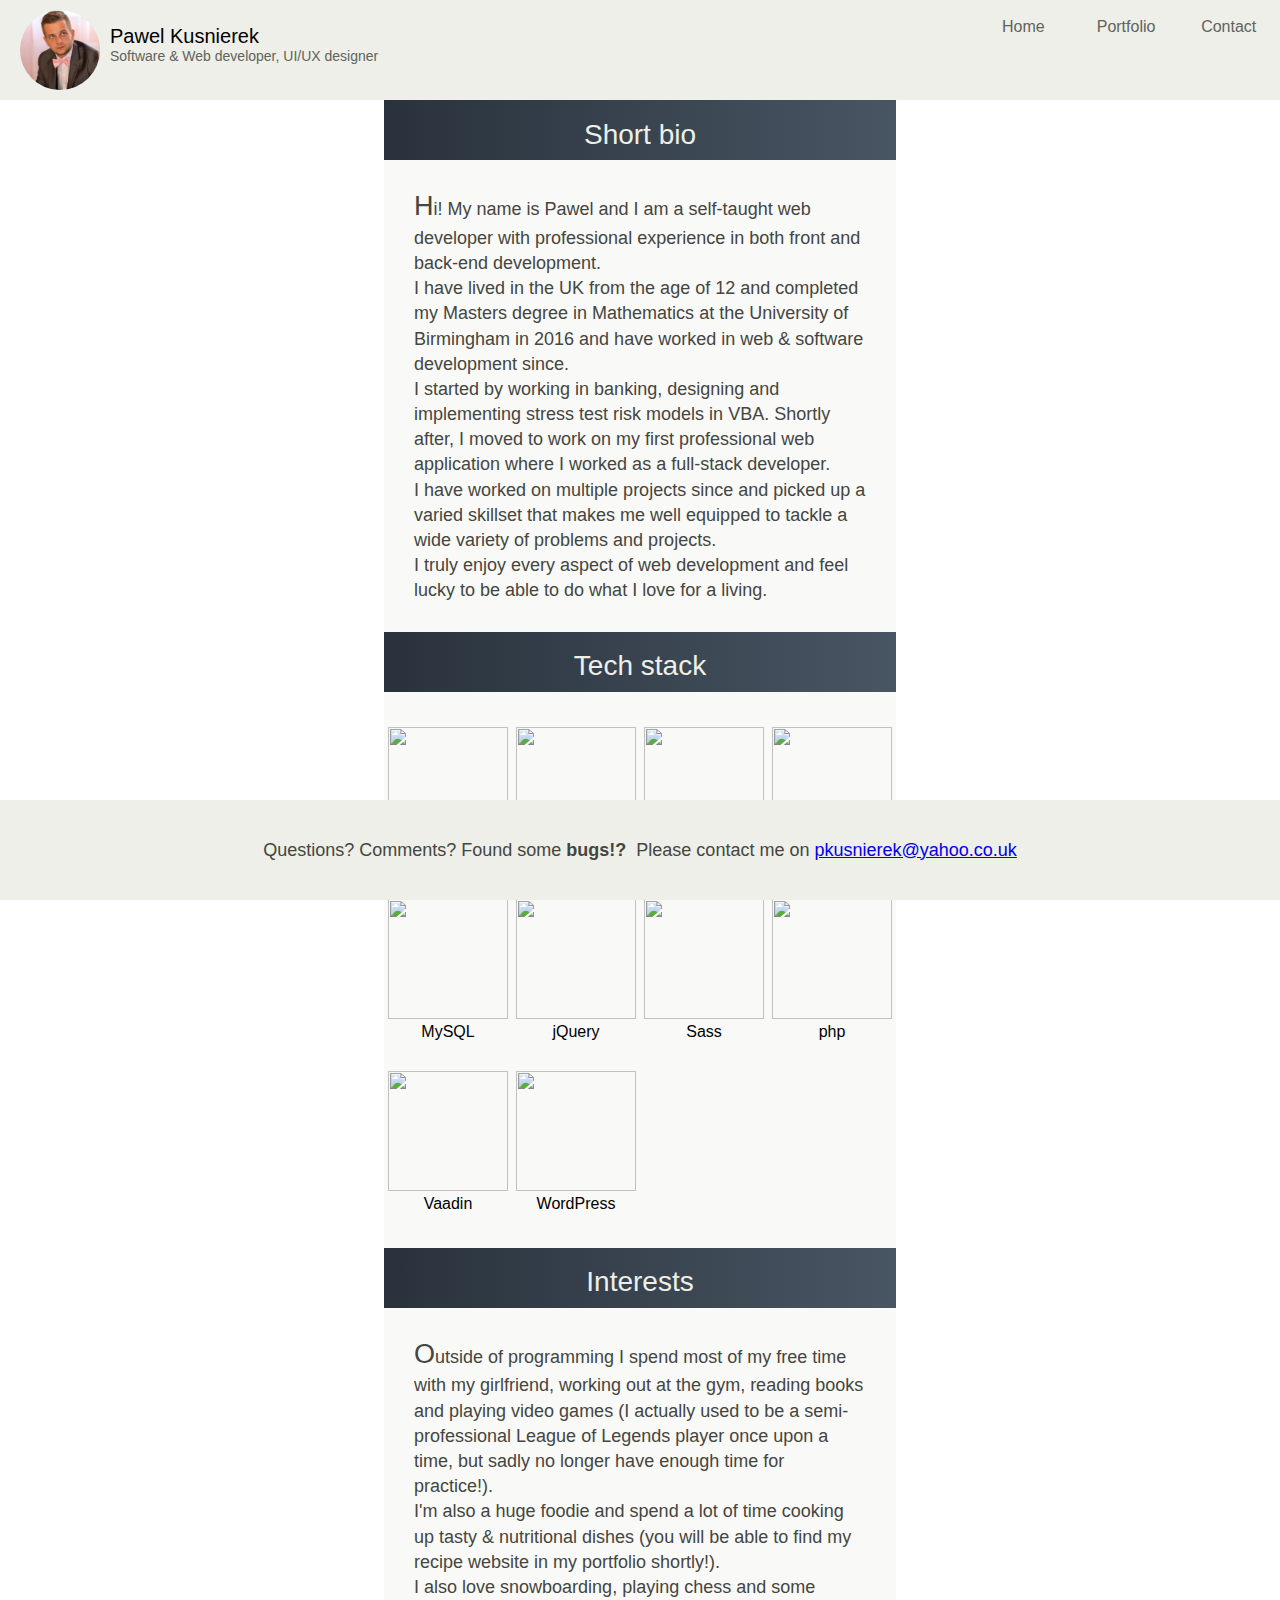
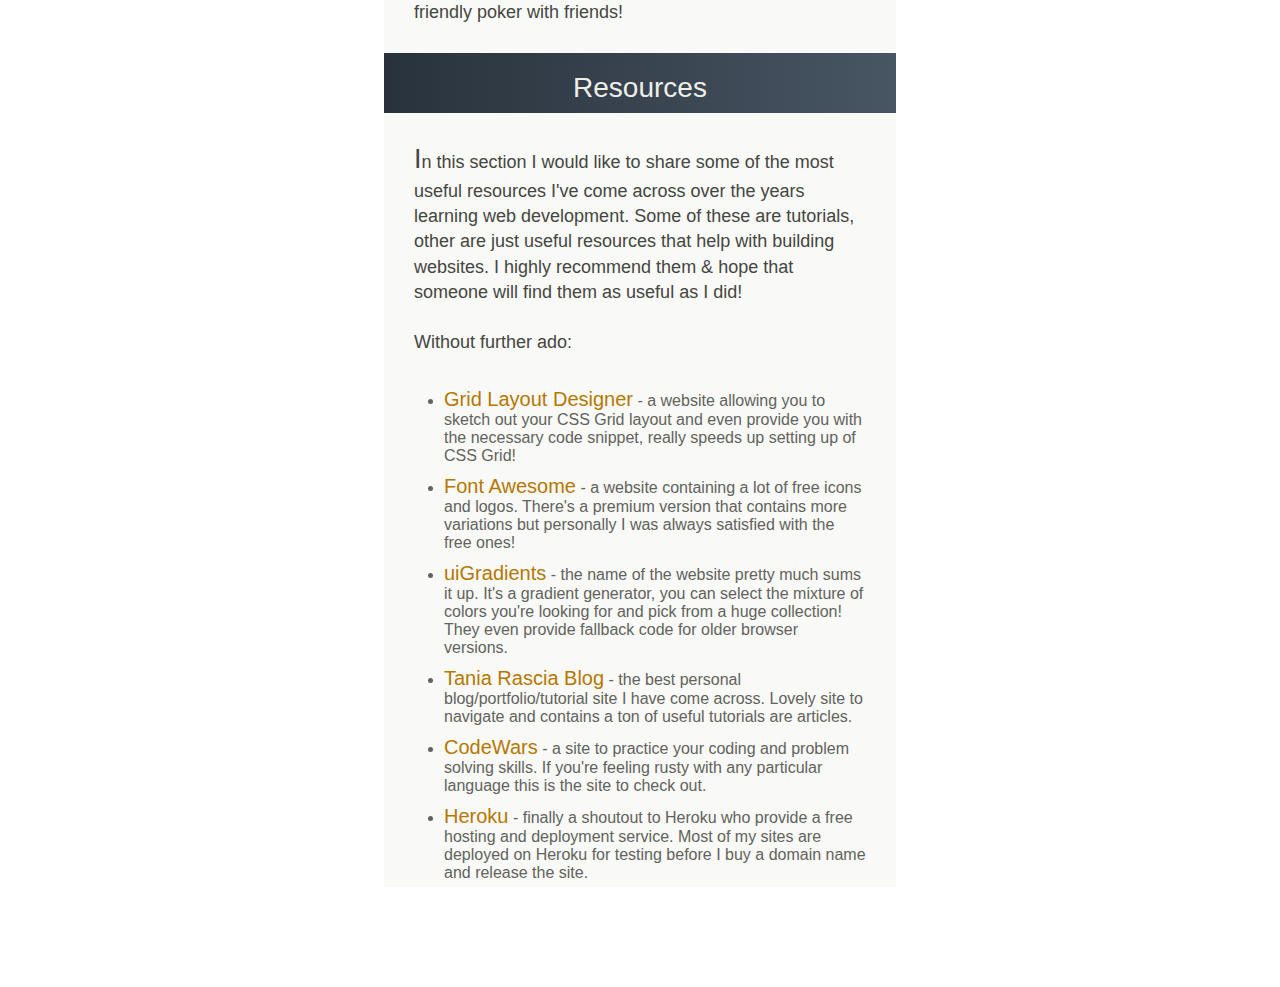
==== commit d7f4038f: "removing language preferences for now (commenting out) for later" ====
--- a/src/index.html
+++ b/src/index.html
@@ -180,23 +180,23 @@
         <p class="footerContact">Please contact me on <a href="mailto:pkusnierek@yahoo.co.uk">pkusnierek@yahoo.co.uk</a></p>
     </div>
 
-    <div class="comingSoon">
-        <div class="comingSoonText">COMING SOON!</div>
-    </div>
-
-    <div class="footerPreferencesContainer">
-        <div class="languageContainer">
-            <div class="textContainer">
-                <p class="languageText">Please select your language:</p>
-            </div>
-            <div class="flagContainer">
-                <!--<a href="index.html"><img class="languageFlag" src="images/polish.png"></a>-->
-                <img class="languageFlag" src="images/polish.png">
-                <!--<a href="index.html"><img class="languageFlag" src="images/british.png"></a>-->
-                <img class="languageFlag" src="images/british.png">
-            </div>
-        </div>
-    </div>
+    <!--<div class="comingSoon">-->
+        <!--<div class="comingSoonText">COMING SOON!</div>-->
+    <!--</div>-->
+
+    <!--<div class="footerPreferencesContainer">-->
+        <!--<div class="languageContainer">-->
+            <!--<div class="textContainer">-->
+                <!--<p class="languageText">Please select your language:</p>-->
+            <!--</div>-->
+            <!--<div class="flagContainer">-->
+                <!--&lt;!&ndash;<a href="index.html"><img class="languageFlag" src="images/polish.png"></a>&ndash;&gt;-->
+                <!--<img class="languageFlag" src="images/polish.png">-->
+                <!--&lt;!&ndash;<a href="index.html"><img class="languageFlag" src="images/british.png"></a>&ndash;&gt;-->
+                <!--<img class="languageFlag" src="images/british.png">-->
+            <!--</div>-->
+        <!--</div>-->
+    <!--</div>-->
 </footer>
 
 </body>--- a/src/stylesheets/main.css
+++ b/src/stylesheets/main.css
@@ -301,7 +301,7 @@
 
 /* line 12, partials/_footer.sass */
 .footerContactContainer {
-  width: 50%;
+  width: 100%;
   display: flex;
   align-items: center;
   justify-content: center;
@@ -390,127 +390,143 @@
 
 @media only screen and (max-width: 1150px) {
   /* line 3, partials/_media.sass */
+  .mainWrapper {
+    padding-bottom: 180px;
+  }
+
+  /* line 5, partials/_media.sass */
   .topHeader {
     height: 180px;
   }
 
-  /* line 5, partials/_media.sass */
+  /* line 7, partials/_media.sass */
   .bioHeader, .techStack, .other, .resources {
     margin: 180px auto 0 auto;
     width: 100%;
   }
 
-  /* line 8, partials/_media.sass */
+  /* line 10, partials/_media.sass */
   .headerImage {
     width: 0;
   }
 
-  /* line 10, partials/_media.sass */
+  /* line 12, partials/_media.sass */
   .nameJobWrapper {
     width: 30%;
     padding: 30px 0 0 10px;
   }
 
-  /* line 13, partials/_media.sass */
+  /* line 15, partials/_media.sass */
   .headerName {
     font-size: 36px;
     font-size: 2.25rem;
   }
 
-  /* line 15, partials/_media.sass */
+  /* line 17, partials/_media.sass */
   .headerJob {
     font-size: 20px;
     font-size: 1.25rem;
   }
 
-  /* line 17, partials/_media.sass */
+  /* line 19, partials/_media.sass */
   .contactLinks {
     width: 35%;
   }
 
-  /* line 19, partials/_media.sass */
+  /* line 21, partials/_media.sass */
   .socialIcon {
     font-size: 46px;
     font-size: 2.875rem;
   }
 
-  /* line 21, partials/_media.sass */
+  /* line 23, partials/_media.sass */
   .spacer {
     width: 0;
   }
 
-  /* line 23, partials/_media.sass */
+  /* line 25, partials/_media.sass */
   .contentWrapper {
     width: 100%;
     margin: 0;
   }
 
-  /* line 26, partials/_media.sass */
+  /* line 28, partials/_media.sass */
   .contactLinks {
     margin: 30px 0 0 0;
   }
 
-  /* line 28, partials/_media.sass */
+  /* line 30, partials/_media.sass */
   .navigationContainer {
     margin: 30px 0 0 0;
     width: 34%;
   }
 
-  /* line 31, partials/_media.sass */
+  /* line 33, partials/_media.sass */
   .headerButton {
     font-size: 24px;
     font-size: 1.5rem;
     padding: 0 15px 0 0;
   }
 
-  /* line 34, partials/_media.sass */
+  /* line 36, partials/_media.sass */
   .techStack, .other, .resources, .other, .resources {
     width: 100%;
     margin: 0 auto 0 auto;
   }
 
-  /* line 38, partials/_media.sass */
+  /* line 40, partials/_media.sass */
   .content p {
     padding: 10px 50px 0 40px;
   }
-  /* line 39, partials/_media.sass */
+  /* line 41, partials/_media.sass */
   .content p::first-letter {
     font-size: 200%;
   }
 
-  /* line 42, partials/_media.sass */
+  /* line 44, partials/_media.sass */
   .headerBio, .bioHeader h1, .techStack h1, .other h1, .resources h1 {
     font-size: 60px;
     font-size: 3.75rem;
   }
 
-  /* line 44, partials/_media.sass */
+  /* line 46, partials/_media.sass */
   .bioHeader, .techStack, .other, .resources {
     height: 120px;
   }
 
-  /* line 46, partials/_media.sass */
+  /* line 48, partials/_media.sass */
   .bioImage {
     width: 150px;
   }
 
-  /* line 48, partials/_media.sass */
+  /* line 50, partials/_media.sass */
   .flex-item {
     width: 33%;
   }
 
-  /* line 50, partials/_media.sass */
+  /* line 52, partials/_media.sass */
   .technologyImage {
     width: 160px;
     height: 160px;
   }
 
-  /* line 53, partials/_media.sass */
+  /* line 55, partials/_media.sass */
+  .footer {
+    height: 180px;
+  }
+
+  /* line 57, partials/_media.sass */
+  .footerContact, .footerQuestions {
+    font-size: 30px;
+    font-size: 1.875rem;
+  }
+
+  /* line 59, partials/_media.sass */
   .comingSoon {
     width: 25%;
   }
 
-  /* line 55, partials/_media.sass */
+  /* line 61, partials/_media.sass */
   .footerPreferencesContainer {
     width: 25%;
   }
